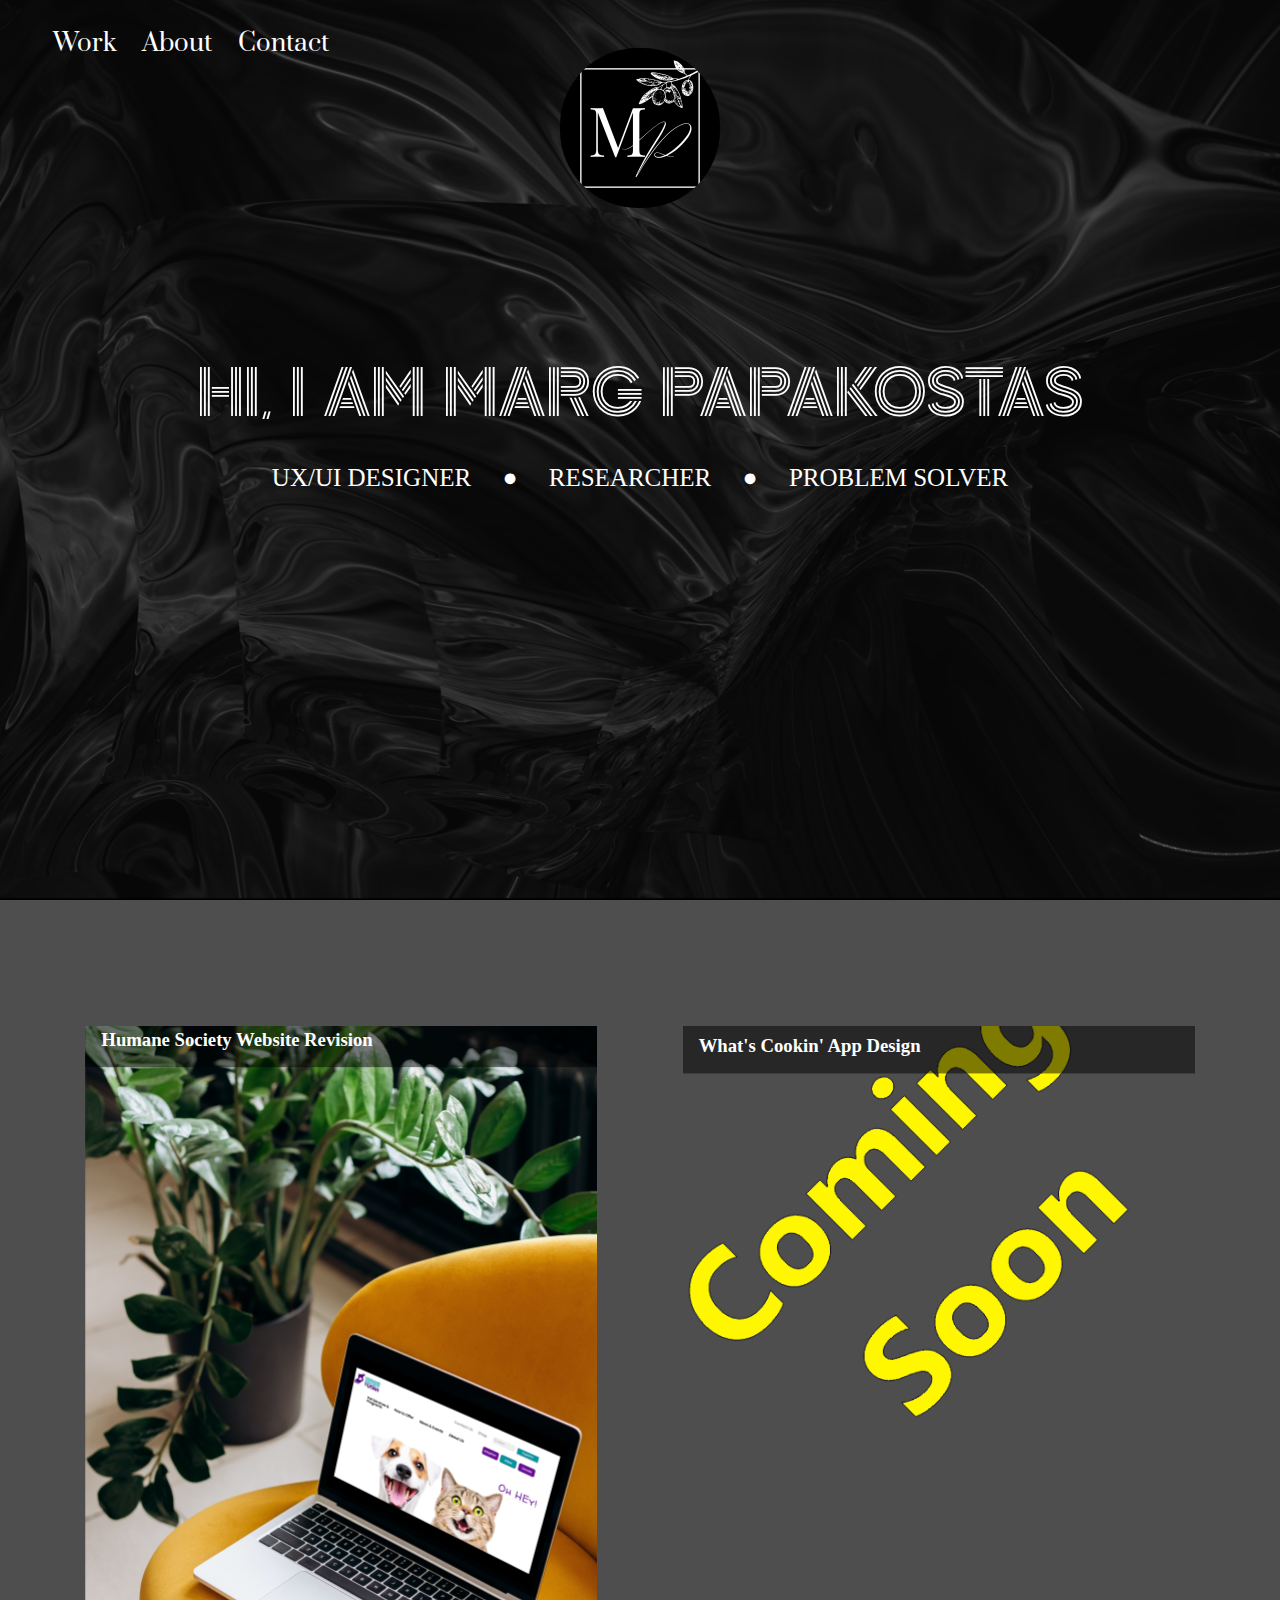
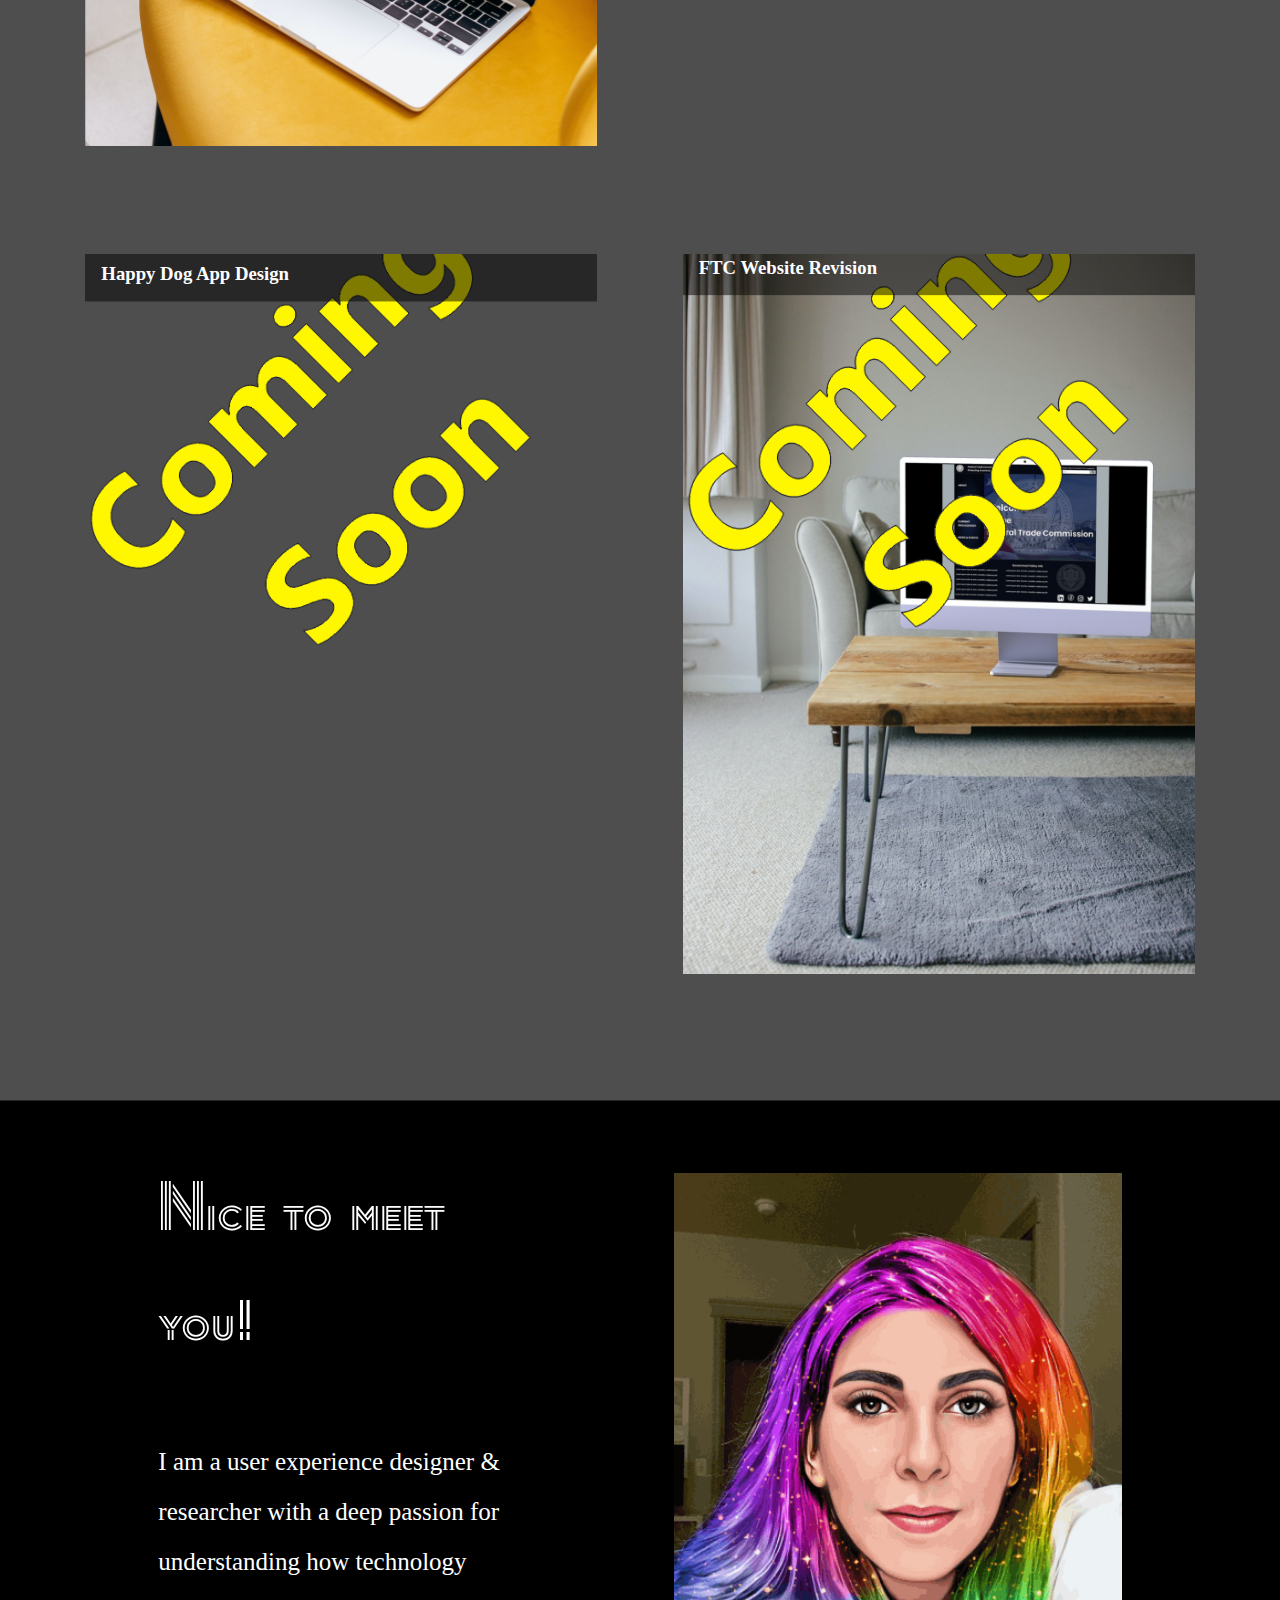
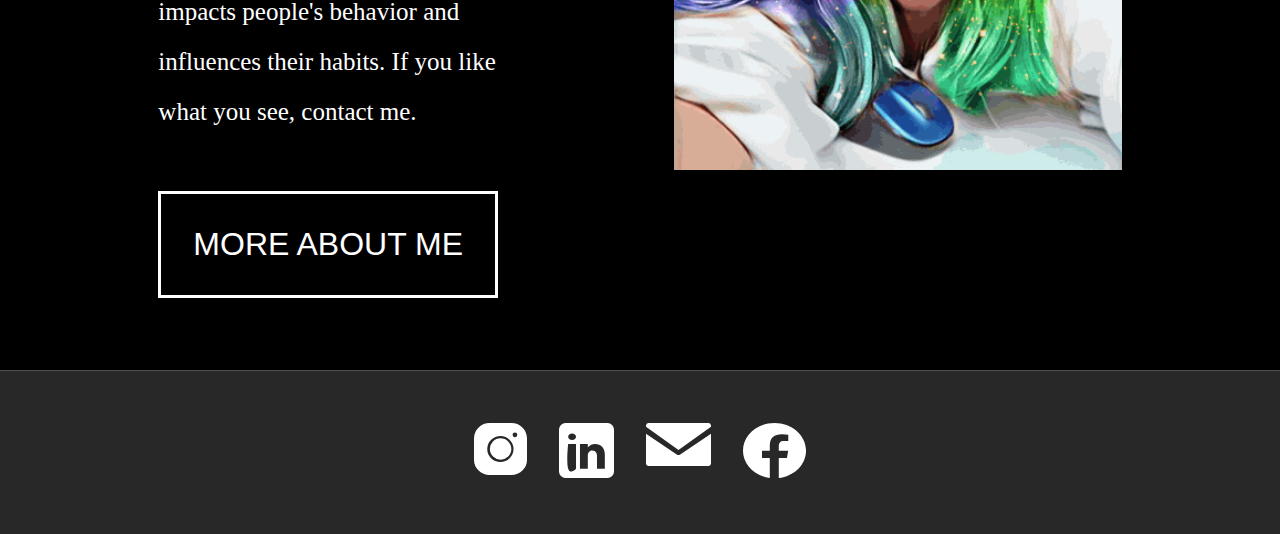
==== index.html @ 13ab72ab "trying to fix mobile" ====
<!DOCTYPE html>
<html>
<head>
<meta http-equiv="Content-Type" content="text/html; charset=utf-8" /> 
<title>Portfolio | Marg Papakosta</title> 
<link href="StylesMain.css" rel="stylesheet" media="screen and (min-width: 700px)" type="text/css" /> 

<link rel="preconnect" href="https://fonts.googleapis.com">
<link rel="preconnect" href="https://fonts.gstatic.com" crossorigin>
<link href="https://fonts.googleapis.com/css2?family=Playfair+Display&family=Prata&family=Suranna&family=Zen+Tokyo+Zoo&display=swap" rel="stylesheet">
<link rel="icon" type="image/png" href="images/favicon.svg" />
<meta name="description" content="" /> 
<meta name="keywords" content=""> 
<meta name="author" content="Sean Patterson | Marg Papakosta" />
</head>

<body>
<div class="home-hero">
	<div class="nav">
		<ul>
			<li><a href="">Work</a></li>
			<li><a href="about.html">About</a></li>
			<!--<li><a href="">Art</a></li>-->
			<li><a href="contact.html">Contact</a></li>
		</ul>
	</div><!-- closes nav -->
	<div class="home-hero-text">
		<img src="images/MyLogo.svg" alt="Marg Logo" id="MyLogo" style="height: 10em; width: 10em;" />
		<p>HI, I AM MARG PAPAKOSTAS</p>
		<div class="home-hero-list">
			<span>UX/UI DESIGNER</span>
			<span>&#9679</span>
			<span>RESEARCHER</span>
			<span>&#9679</span>
			<span>PROBLEM SOLVER</span>
		</div> <!-- closes home-hero-list -->
	</div> <!-- closes home-hero-text -->
</div> <!-- closes home-hero -->

<div class="section-2">
	
	<div class="work-card" id="HSU">
		<div class="work-card-content-top">
			<h4>UX/UI Design Project</h4>
			<p>Re-designing the HSU website.</p>
			<h3>Humane Society Website Revision</h3>
		</div>
	</div>
	<div class="work-card" id="WhatsCookinApp">
		<div class="work-card-content-top">
			<h4>UX/UI Design Project</h4>
			<p>Designing an app that helps low income families to eat healthier at a lower cost.</p>
			<h3>What's Cookin' App Design</h3>
		</div>
				<div class="coming-soon"><img src="images/ComingSoon.png" /></div>
	</div>
	<div class="work-card" id="HappyDogApp">
		<div class="work-card-content-top">
			<h4>UX/UI Design Project</h4>
			<p>Designing an app that helps pet owners take better care of their pets with training, socialization, and motivation.</p>
			<h3>Happy Dog App Design</h3>
		</div>
		<div class="coming-soon"><img src="images/ComingSoon.png" /></div>
	</div>
	<div class="work-card" id="FTCSmart">
		<div class="work-card-content-top">
			<h4>UX/UI Design Project</h4>
			<p>Re-designing a government website.</p>
			<h3>FTC Website Revision</h3>
		</div>
		<div class="coming-soon"><img src="images/ComingSoon.png" /></div>
	</div>
</div> <!-- closes section-2 -->

<div class="home-about-me">
	<div class="home-about-me-chunk1">
		<span>Nice to meet you<span style="font-size: 100px;">!</span></span>
		<p>I am a user experience designer & researcher with a deep passion for understanding how technology impacts people's behavior and influences their habits. If you like what you see, contact me.</p>
		<button onclick="moreAboutMeFunction()">MORE ABOUT ME</button>
	</div>
	<div class="home-about-me-chunk2">
	<img src="images/SparklyRainbow.svg" alt="Marg Papakosta Photo" />
	</div>
</div> <!-- closes home-about-me -->
<div id="footer">
</div><!-- closes footer -->
<script src="Scripts.js" type="text/javascript"></script>
<script src="CaseStudy.js" type="text/javascript"></script>
</body>
</html>
---- StylesMain.css ----
/* Variables */

:root {
	--backgroundColor: #000000; 	/*black*/
	--transparentBlack: 0,0,0,0.5;
	--fontWhite: white;
	--midGray: #4e4e4e;
	--darkGray: #282828;
	--burntOrange: #C85E38;
}
/* FONTS */





@font-face {
	font-family: Prata;
	src: url(fonts/Prata/Prata-Regular.ttf);
}
@font-face {
	font-family: 'Playfair Display', serif;
}
@font-face {
	font-family: 'Suranna', serif;
}
@font-face {
	font-family: 'Zen Tokyo Zoo', cursive;
}

body {
	background-color: var(--backgroundColor);
	overflow-x: hidden;
}

*{
	padding: 0;
	margin: 0;
	box-sizing: border-box;
}

/* NAVIGATION */

.nav {
	position: absolute;
	top: 3vh;
	left: 3vh;
	font-family: Prata;
	font-size: 1.5em;
	color: var(--fontWhite);
	width: 50vw;
}

.nav ul {
	list-style-type: none; 
	display: flex;
	flex-direction: row;
	justify-content: flex-start;
	
}

.nav li {
	margin-left: 2vw;
	transform: scale(1);
	transition: .25s ease;
}

.nav li:hover {
	transform: scale(1.2);

}

.nav a,
.nav a:visited,
.nav a:hover {
	text-decoration: none;
	color: var(--fontWhite);
}




/* HOMEPAGE */ 

.home-hero {
	background-image: url("images/HomeHero.svg");
	background-position: center; 
	background-repeat: no-repeat; 
	background-size: cover; 
	width: 100vw;
	height: 100vh;
	color: var(--fontWhite);
	text-align: center;
}

.home-hero-text {
	display: flex;
	flex-direction: column;
	justify-content: space-between;
	padding: 3em;
	height: 60vh;	
}

.home-hero-text img {
	margin-right: auto;
	margin-left: auto;
	margin-bottom: 15vh;
	cursor: pointer;
}

.home-hero-text p {
	font-size: 60px;
	margin-bottom: 2vh;
	font-family: 'Zen Tokyo Zoo', cursive;
}

.home-hero-list {
	font-size: 25px;
}

.home-hero-list span {
	margin: .5em;
}



/*  SECTION 2  */

.section-2 {
	background-color: var(--midGray);
	padding: 8vh 2vw;
	height: auto;
	width: 100vw;
	display: flex;
	flex-wrap: wrap;
	justify-content: space-evenly;

}

.work-card {
	height: 80vh;
	width: 40vw;
	margin: 6vh 2vw;
	overflow: hidden;
}

.work-card-content-top {
	color: var(--fontWhite);
	background-color: rgba(var(--transparentBlack));
	font-family: segoe ui, sans serif;
	padding: 1em;
	width: 40vw;
	transform: translateY(-65%);
	transition: transform 500ms ease-in-out;
}

.work-card-content-top h3 {
	margin-top: 1em;
}

.work-card-content-top h4 {
	margin-bottom: .5em;
}

.work-card:hover .work-card-content-top {
	transform: translateY(0);

}

.work-card-content-bottom {
	color: var(--fontWhite);
	background-color: rgba(var(--transparentBlack));
	font-family: segoe ui, sans serif;
	padding: 1em;
}

.work-card-content-bottom h3 {
	margin-bottom: 1em;
}


#WhatsCookinApp {
	background-image: url("images/WhatsCookinApp.svg");
	background-size: cover;
	background-repeat: no-repeat;
	width: 40vw;
	cursor: ;
}

#HSU {
	background-image: url("images/PetsOnLaptop.png");
	background-size: cover;
	background-repeat: no-repeat;
	width: 40vw;
	cursor: pointer;
}

#HappyDogApp {
	background-image: url("images/HappyDogApp.svg");
	background-size: cover;
	background-repeat: no-repeat;
	width: 40vw;
	cursor: ;
}

#FTCSmart {
	background-image: url("images/FTCSmart.svg");
	background-size: cover;
	background-repeat: no-repeat;
	width: 40vw;
	cursor: ;
}

.coming-soon img {
	width: 35vw;
	margin-top: -20vh;
}



/*  HOME ABOUT ME  */

.home-about-me {
	width: 100vw;
	display: flex;
	flex-direction: row;
	justify-content: space-evenly;
	padding: 8vh 3vh;
	border-top: 1px solid var(--darkGray);
}

.home-about-me-chunk1 {
	width: 30vw;
	color: var(--fontWhite);
}

.home-about-me-chunk1 span {
	font-family: Zen Tokyo Zoo;
	font-size: 60px;
}

.home-about-me-chunk1 p {
	font-size: 25px;
	font-family: segoe ui, sans serif;
	line-height: 2;
	margin: 8vh 0 6vh 0;
}

.home-about-me-chunk1 button {
	background-color: var(--backgroundColor);
	border: 3px solid var(--fontWhite);
	color: var(--fontWhite);
	padding: 1em;
	font-size: 2em;
	cursor: pointer;
}

.home-about-me-chunk1 button:hover {
	background-color: var(--fontWhite);
	border: 3px solid var(--backgroundColor);
	color: var(--backgroundColor);
	padding: 1em;
	font-size: 2em;
	cursor: pointer;
}

.home-about-me-chunk2 img {
	width: 35vw;
}




/*  PAGE-FOOTER  */

.page-footer {
	width: 100vw;
	display: flex;
	justify-content: center;
	padding: 4vh;
	background-color: var(--darkGray);
	border-top: 1px solid var(--midGray);
}

.page-footer span {
	padding: 1em;
}

.page-footer img {
	transform: scale(1);
	transition: .25s ease; 
}

.page-footer span:hover img {
	transform: scale(1.2);
}






/*  ABOUT */

.about-hero {
	background-image: url("images/AboutHero.svg");
	background-position: center; 
	background-repeat: no-repeat; 
	background-size: cover; 
	width: 100vw;
	height: 100vh;
	color: var(--fontWhite);
	text-align: center;
	border-bottom: 1px solid white;
}

#about-hero-marg-cartoon {
	float: left;
	height: 40vh;
	border-bottom: 1px solid white;
}


.about-hero-text {
	display: flex;
	flex-direction: column;
	justify-content: space-between;
	padding: 3em;
	height: 60vh;	
}

.about-hero-text img {
	margin-right: auto;
	margin-left: auto;
	margin-bottom: 15vh;
	cursor: pointer;
}

.about-hero-text p {
	font-size: 100px;
	margin: 14vh 0 2vh 0;
	font-family: 'Zen Tokyo Zoo', cursive;
}

.about-welcome {
	display: flex;
	flex-direction: column;
	justify-content: space-evenly;
	align-items: center;
	gap: 10vh;
	width: 50vw;
	color: var(--fontWhite);
	margin: 10vh auto;
	
}

.about-welcome-h1 {
	font-family: 'Zen Tokyo Zoo', cursive;
	font-size: 60px;
	
}

.about-welcome p {
	font-size: 25px;
	font-family: segoe ui, sans serif;
	text-align: center;
}

.about-welcome img {
	width: 25vw;
}

.about-welcome-view-resume button {
	font-family: segoe ui, sans serif;
	cursor: pointer;
	background-color: var(--backgroundColor);
	border: 3px solid var(--fontWhite);
	color: var(--fontWhite);
	padding: 1rem 2rem;
	font-size: 3em;
	cursor: pointer;
}

.about-welcome-view-resume button:hover {
	font-family: segoe ui, sans serif;
	cursor: pointer;
	background-color: var(--fontWhite);
	border: 3px solid var(--fontWhite);
	color: var(--backgroundColor);
	padding: 1rem 2rem;
	font-size: 3rem;
	cursor: pointer;
}

.about-me-about-me {
	width: 100vw;
	padding: 10rem;
	margin: 10vh 0;
	display: flex;
	align-items: flex-start;
	justify-content: space-evenly;
	gap: 5vh;
	color: var(--fontWhite);
}

.about-me-about-me-s1 {
	font-family: 'Zen Tokyo Zoo', cursive;
	font-size: 60px;
}

.about-me-about-me-s2 p {
	width: 50vw;
	font-size: 20px;
	font-family: segoe ui, sans serif;
	margin-bottom: 2vh;
}

.about-me-about-me-s2-quote {
	width: 30vw;
	padding: 0 5vw ;
	font-size: 20px;
	font-family: segoe ui, sans serif;
	font-style: italic;

}





/* CONTACT */


.contact-hero {
	width: 100vw;
	height: 100vh;
	color: var(--fontWhite);
	text-align: center;
	margin-bottom: 20vh;
}

.contact-hero-text {
	display: flex;
	flex-direction: column;
	justify-content: space-between;
	padding: 3em;
	height: 60vh;	
	margin-bottom: 20vh;
}

.contact-hero-text img {
	margin-right: auto;
	margin-left: auto;
	margin-bottom: 15vh;
	cursor: pointer;
}

.contact-hero-list-s1 p {
	font-size: 60px;
	font-family: 'Zen Tokyo Zoo', cursive;
	margin-bottom: 10vh;
}


.contact-hero-list {
	font-size: 25px;
	margin-top: 10vh;
	font-family: segoe ui, sans serif; 
	display: flex;
	flex-direction: row;
	max-width: 1000px;
	margin-right: auto;
	margin-left: auto;
	gap: 10vw;
}

.contact-hero-list-s1 {
	width: 45vw;
}

.contact-hero-list-s2 {
	width: 45vw;
}

#contact-email a {
	cursor: pointer;
	text-decoration: none;
	font-size: 25px;
	color: var(--fontWhite);

}

#contact-hero-marg-cartoon {
	float: left;
	height: 60vh;
	transform: rotate();
	border-radius: 25px;
	border: 2px solid white;
	margin-top: -20vh;
}


/*  END PC STYLESHEET  */




/*  START MOBILE STYLESHEET  */


@media only screen and (max-width: 700px) {
	body {
	background-color: var(--backgroundColor);
	overflow-x: hidden;
}

*{
	padding: 0;
	margin: 0;
	box-sizing: border-box;
}


/* NAVIGATION */

.nav {
	position: absolute;
	top: 3vh;
	left: ;
	font-family: ;
	font-size: 1.5em;
	color: var(--fontWhite);
	width: 100vw;
}

.nav ul {
	list-style-type: none; 
	display: flex;
	flex-direction: row;
	justify-content: space-evenly;
	
}

.nav li {

}

.nav li:hover {
	transform: scale(1.05);
	transition: .25s ease-in-out;
}

.nav a,
.nav a:visited,
.nav a:hover {
	text-decoration: none;
	color: var(--fontWhite);
}




/* HOMEPAGE */ 

.home-hero {
	background-image: url("images/HomeHero.svg");
	background-position: center; 
	background-repeat: repeat; 
	background-size: cover; 
	width: ;
	height: 60rem;
	color: var(--fontWhite);
	text-align: center;
}

.home-hero-text {
	display: flex;
	flex-direction: column;
	justify-content: space-between;
	padding: 10em 3em 3em 3em;
	height: 60vh;
}

.home-hero-text img {
	margin-right: auto;
	margin-left: auto;
	margin-bottom: 15vh;
}

.home-hero-text p {
	font-size: 40px;
	margin-bottom: 8vh;
	font-family: 'Zen Tokyo Zoo', cursive;
}

.home-hero-list {
	font-size: 20px;
	display: flex;
	flex-direction: column;
	
}

.home-hero-list span {
	margin: .5em;
}



/*  SECTION 2  */

.section-2 {
	background-color: var(--midGray);
	padding: 8vh 2vw;
	height: auto;
	width: 100vw;
	display: flex;
	flex-direction: column;
	flex-wrap: wrap;
	justify-content: space-evenly;

}

.work-card {
	height: 40rem;
	width: 90vw;
	margin: 6vh 2vw;
	overflow: hidden;
}

.work-card-content-top {
	color: var(--fontWhite);
	background-color: rgba(var(--transparentBlack));
	font-family: segoe ui, sans serif;
	padding: 1em;
	width: 90vw;
}

.work-card-content-top h3 {
	margin-top: 1em;
}

.work-card-content-bottom {
	color: var(--fontWhite);
	background-color: rgba(var(--transparentBlack));
	font-family: segoe ui, sans serif;
	padding: 1em;
}

.work-card-content-bottom h3 {
	margin-bottom: 1em;
}


#WhatsCookinApp {
	background-image: url("images/WhatsCookinApp.svg");
	background-size: cover;
	background-repeat: no-repeat;
	width: 90vw;
	cursor: pointer;
}

#HSU {
	background-image: url("images/PetsOnLaptop.png");
	background-size: cover;
	background-repeat: no-repeat;
	width: 90vw;
	cursor: pointer;
}

#HappyDogApp {
	background-image: url("images/HappyDogApp.svg");
	background-size: cover;
	background-repeat: no-repeat;
	width: 90vw;
	cursor: pointer;
}

#FTCSmart {
	background-image: url("images/FTCSmart.svg");
	background-size: cover;
	background-repeat: no-repeat;
	width: 90vw;
	cursor: pointer;
}

.coming-soon img {
	width: 80vw;
}





/*  HOME ABOUT ME  */

.home-about-me {
	width: 100vw;
	display: flex;
	flex-direction: column;
	justify-content: space-evenly;
	padding: 8vh 3vh;
	border-top: 1px solid var(--darkGray);
}

.home-about-me-chunk1 {
	width: 80vw;
	padding: 10vw;
	color: var(--fontWhite);
	display: flex;
	flex-direction: column;
	align-items: center;
}

.home-about-me-chunk1 span {
	font-size: 60px;
	margin-bottom: 8vh;
	font-family: Zen Tokyo Zoo;
}

.home-about-me-chunk1 p {
	font-size: 20px;
	font-family: segoe ui, sans serif;
	line-height: 2;
	margin-bottom: 6vh;
}

.home-about-me-chunk1 button {
	background-color: var(--backgroundColor);
	border: 3px solid var(--fontWhite);
	color: var(--fontWhite);
	padding: 1em;
	font-size: 1.5em;
	cursor: pointer;
}

.home-about-me-chunk2 {
	text-align: center;
}
.home-about-me-chunk2 img {
	width: 80vw;
}




/*  PAGE-FOOTER  */

.page-footer {
	width: 100vw;
	display: flex;
	justify-content: center;
	padding: 4vh;
	background-color: var(--darkGray);
	border-top: 1px solid var(--midGray);
}

.page-footer span {
	padding: 1em;
}






/*  ABOUT */

.about-hero {
	background-image: url("images/AboutHero.svg");
	background-position: center; 
	background-repeat: no-repeat; 
	background-size: cover; 
	width: 100vw;
	height: 100vh;
	color: var(--fontWhite);
	text-align: center;
	border-bottom: 1px solid white;
}

#about-hero-marg-cartoon {
	float: left;
	height: 40vh;
	border-bottom: 1px solid white;

}


.about-hero-text {
	display: flex;
	flex-direction: column;
	justify-content: space-between;
	padding: 3em;
	height: 60vh;	
}

.about-hero-text img {
	margin-right: auto;
	margin-left: auto;
	margin-bottom: 5vh;
	margin-top: 10vh;
	cursor: pointer;
}

.about-hero-text p {
	font-size: 80px;
	margin: 10vh 0 2vh 0;
	font-family: 'Zen Tokyo Zoo', cursive;
}

.about-welcome {
	display: flex;
	flex-direction: column;
	justify-content: space-evenly;
	align-items: center;
	gap: 10vh;
	width: 80vw;
	color: var(--fontWhite);
	margin: 10vh auto;
	
}

.about-welcome-h1 {
	font-family: 'Zen Tokyo Zoo', cursive;
	font-size: 60px;
	
}

.about-welcome p {
	font-size: 25px;
	font-family: segoe ui, sans serif;
	text-align: center;
}

.about-welcome img {
	width: 50vw;
}

.about-welcome-view-resume button {
	font-family: segoe ui, sans serif;
	cursor: pointer;
	background-color: var(--backgroundColor);
	border: 3px solid var(--fontWhite);
	color: var(--fontWhite);
	padding: 1rem 2rem;
	font-size: 3em;
	cursor: pointer;
}

.about-welcome-view-resume button:hover {
	font-family: segoe ui, sans serif;
	cursor: pointer;
	background-color: var(--fontWhite);
	border: 3px solid var(--fontWhite);
	color: var(--backgroundColor);
	padding: 1rem 2rem;
	font-size: 3rem;
	cursor: pointer;
}

.about-me-about-me {
	width: 100vw;
	padding: 0 10vw;
	margin: 20vh 0;
	display: flex;
	flex-direction: column;
	align-items: flex-start;
	justify-content: space-evenly;
	gap: 10vh;
	color: var(--fontWhite);
}

.about-me-about-me-s1 {
	font-family: 'Zen Tokyo Zoo', cursive;
	font-size: 60px;
	text-align: center;
	margin-left: 10vw;
}

.about-me-about-me-s2 p {
	width: 80vw;
	font-size: 20px;
	font-family: segoe ui, sans serif;
	margin-bottom: 2vh;
}

.about-me-about-me-s2-quote {
	width: 30vw;
	padding: 0 5vw ;
	font-size: 20px;
	font-family: segoe ui, sans serif;
	font-style: italic;

}



/* CONTACT */


.contact-hero {
	/*background-image: url("images/HomeHero.svg");
	background-position: center; 
	background-repeat: no-repeat; 
	background-size: cover; */
	width: 100vw;
	height: 100vh;
	color: var(--fontWhite);
	text-align: center;
}

.contact-hero-text {
	display: flex;
	flex-direction: column;
	justify-content: space-between;
	padding: 3em;
	height: 60vh;	
}

.contact-hero-text img {
	margin-right: auto;
	margin-left: auto;
	margin-bottom: 15vh;
	cursor: pointer;
}

.contact-hero-text p {
	font-size: 60px;
	margin-bottom: 2vh;
	font-family: 'Zen Tokyo Zoo', cursive;
}

.contact-hero-list {
	font-size: 25px;
	margin-top: 10vh;
	font-family: segoe ui, sans serif; 
	display: flex;
	flex-direction: column;
	gap: 5vh;
}

#contact-email a {
	cursor: pointer;
	text-decoration: none;
	font-size: 25px;
	color: var(--fontWhite);

}

.contact-hero-list span {
	margin: .5em;
}

#contact-hero-marg-cartoon {
	float: right;
	height: 30vh;
	display: none;
}

}
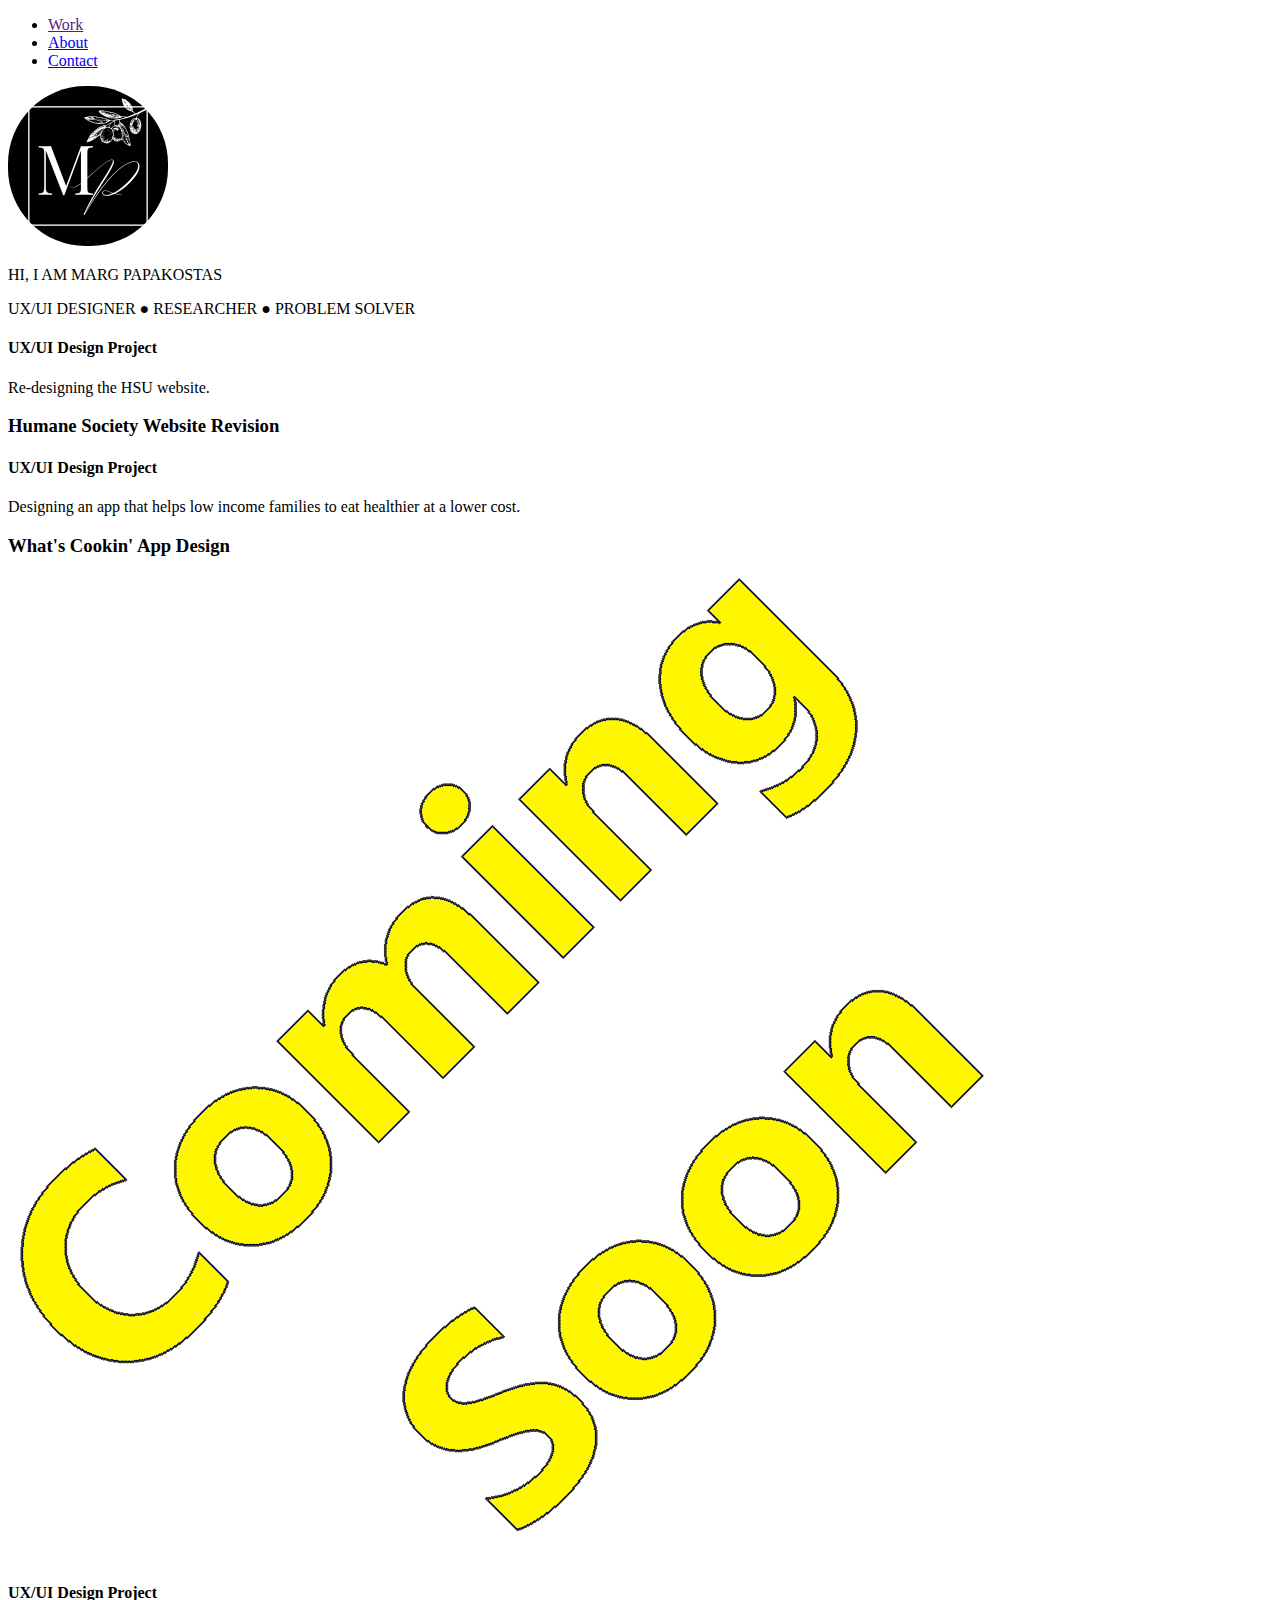
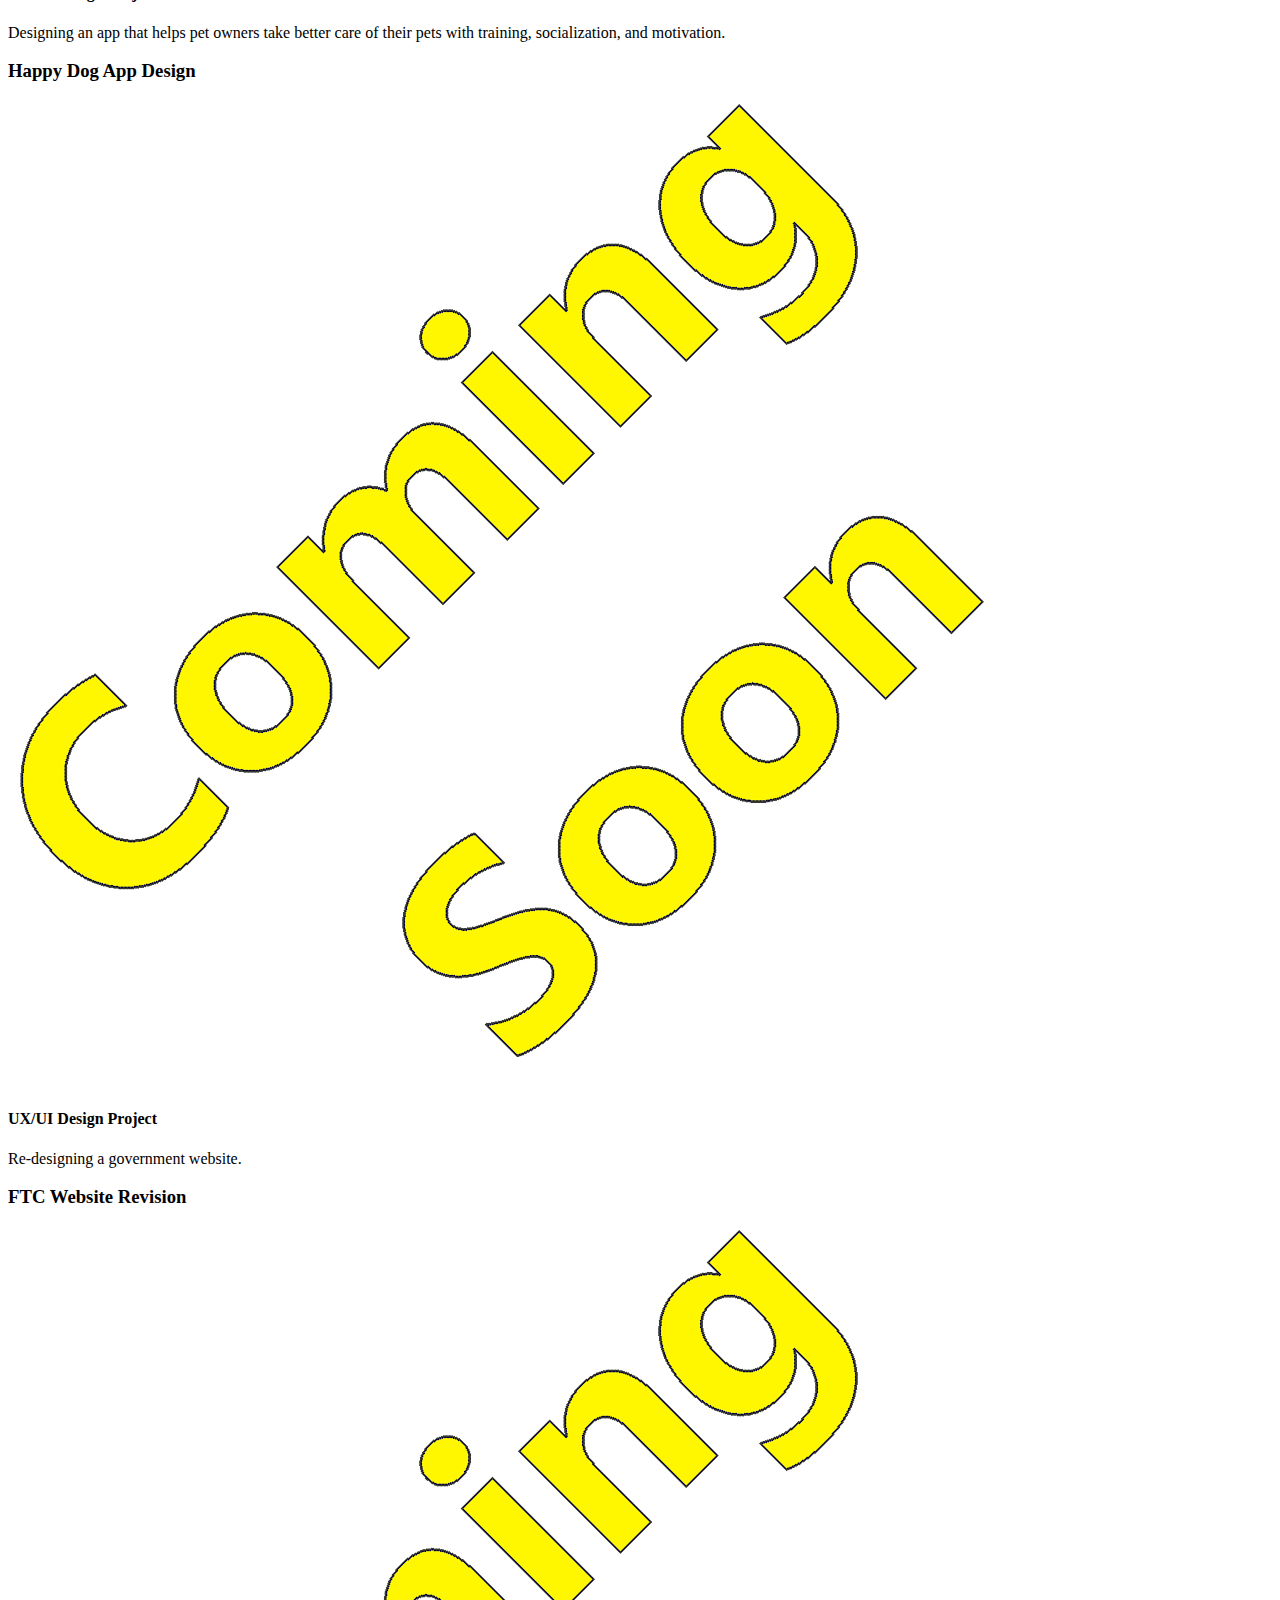
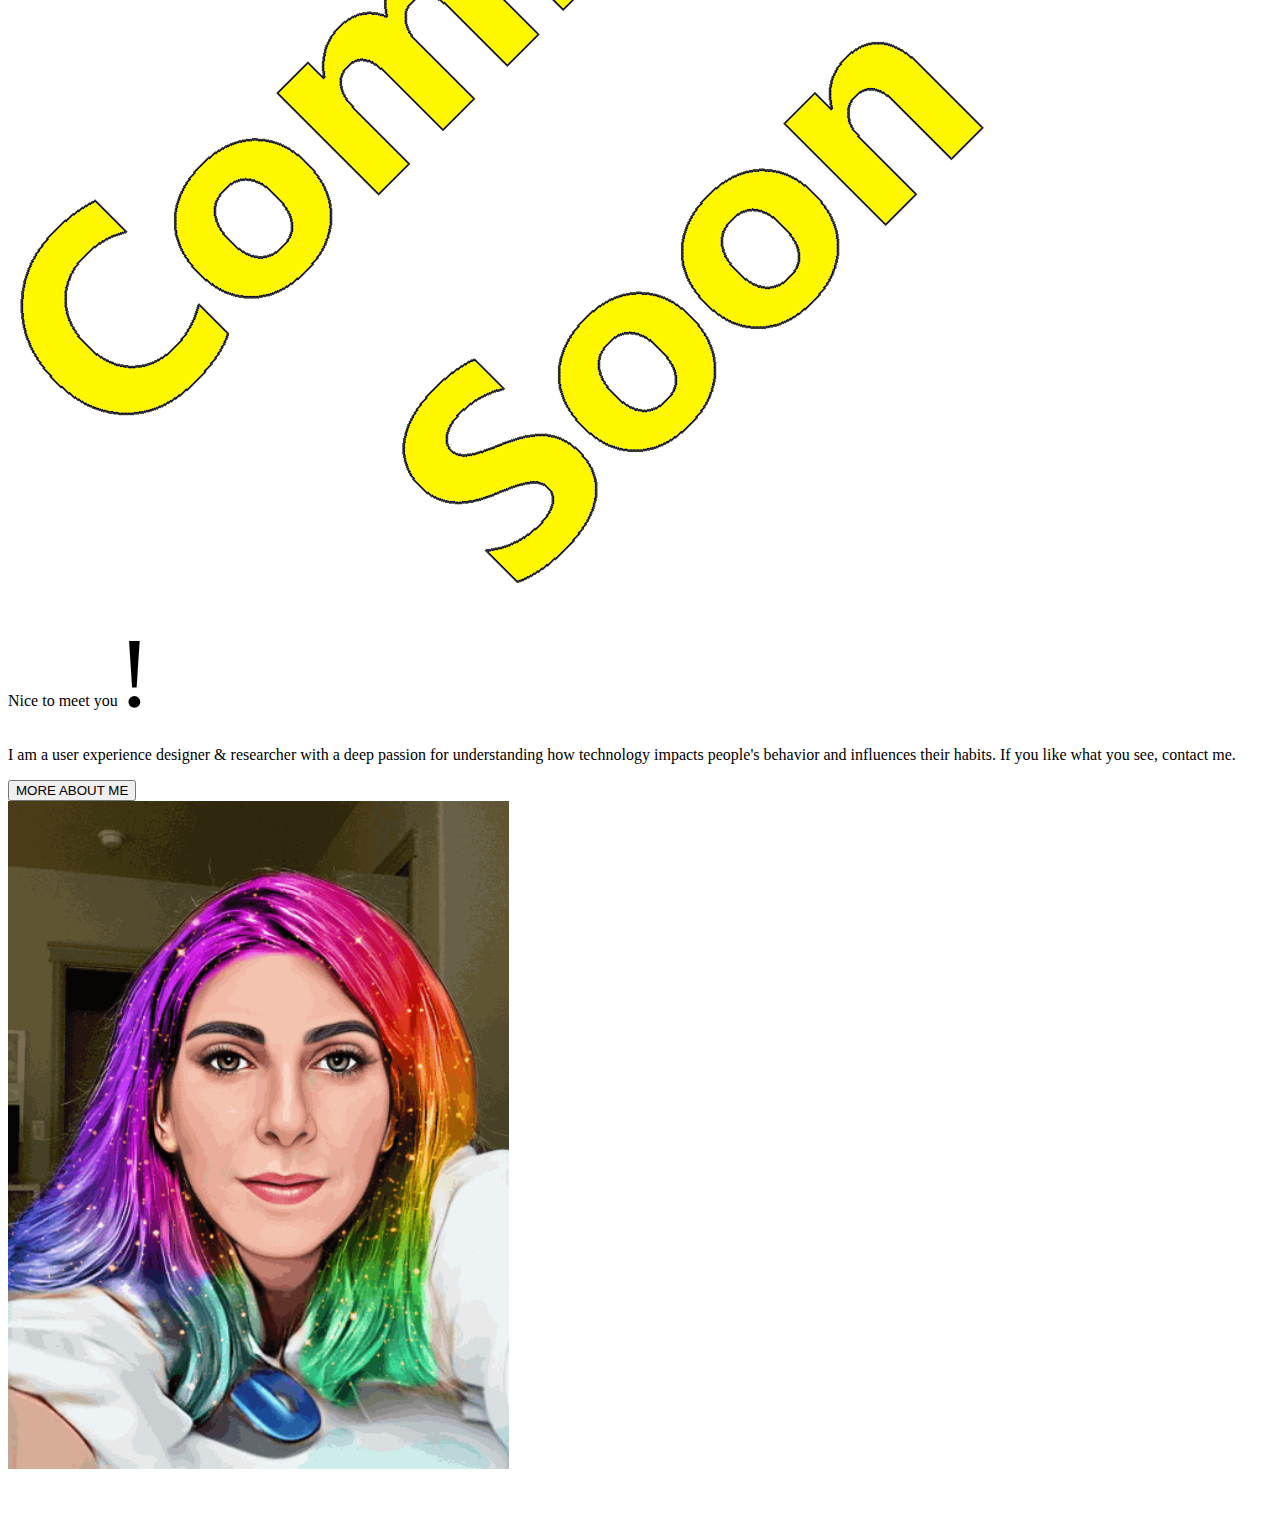
==== commit af2508df: "trying to fix mobile" ====
--- a/index.html
+++ b/index.html
@@ -3,7 +3,7 @@
 <head>
 <meta http-equiv="Content-Type" content="text/html; charset=utf-8" /> 
 <title>Portfolio | Marg Papakosta</title> 
-<link href="StylesMain.css" rel="stylesheet" media="screen and (min-width: 700px)" type="text/css" /> 
+<link href="StylesMain.css" rel="stylesheet" media="screen and (min-width: )" type="text/css" /> 
 
 <link rel="preconnect" href="https://fonts.googleapis.com">
 <link rel="preconnect" href="https://fonts.gstatic.com" crossorigin>
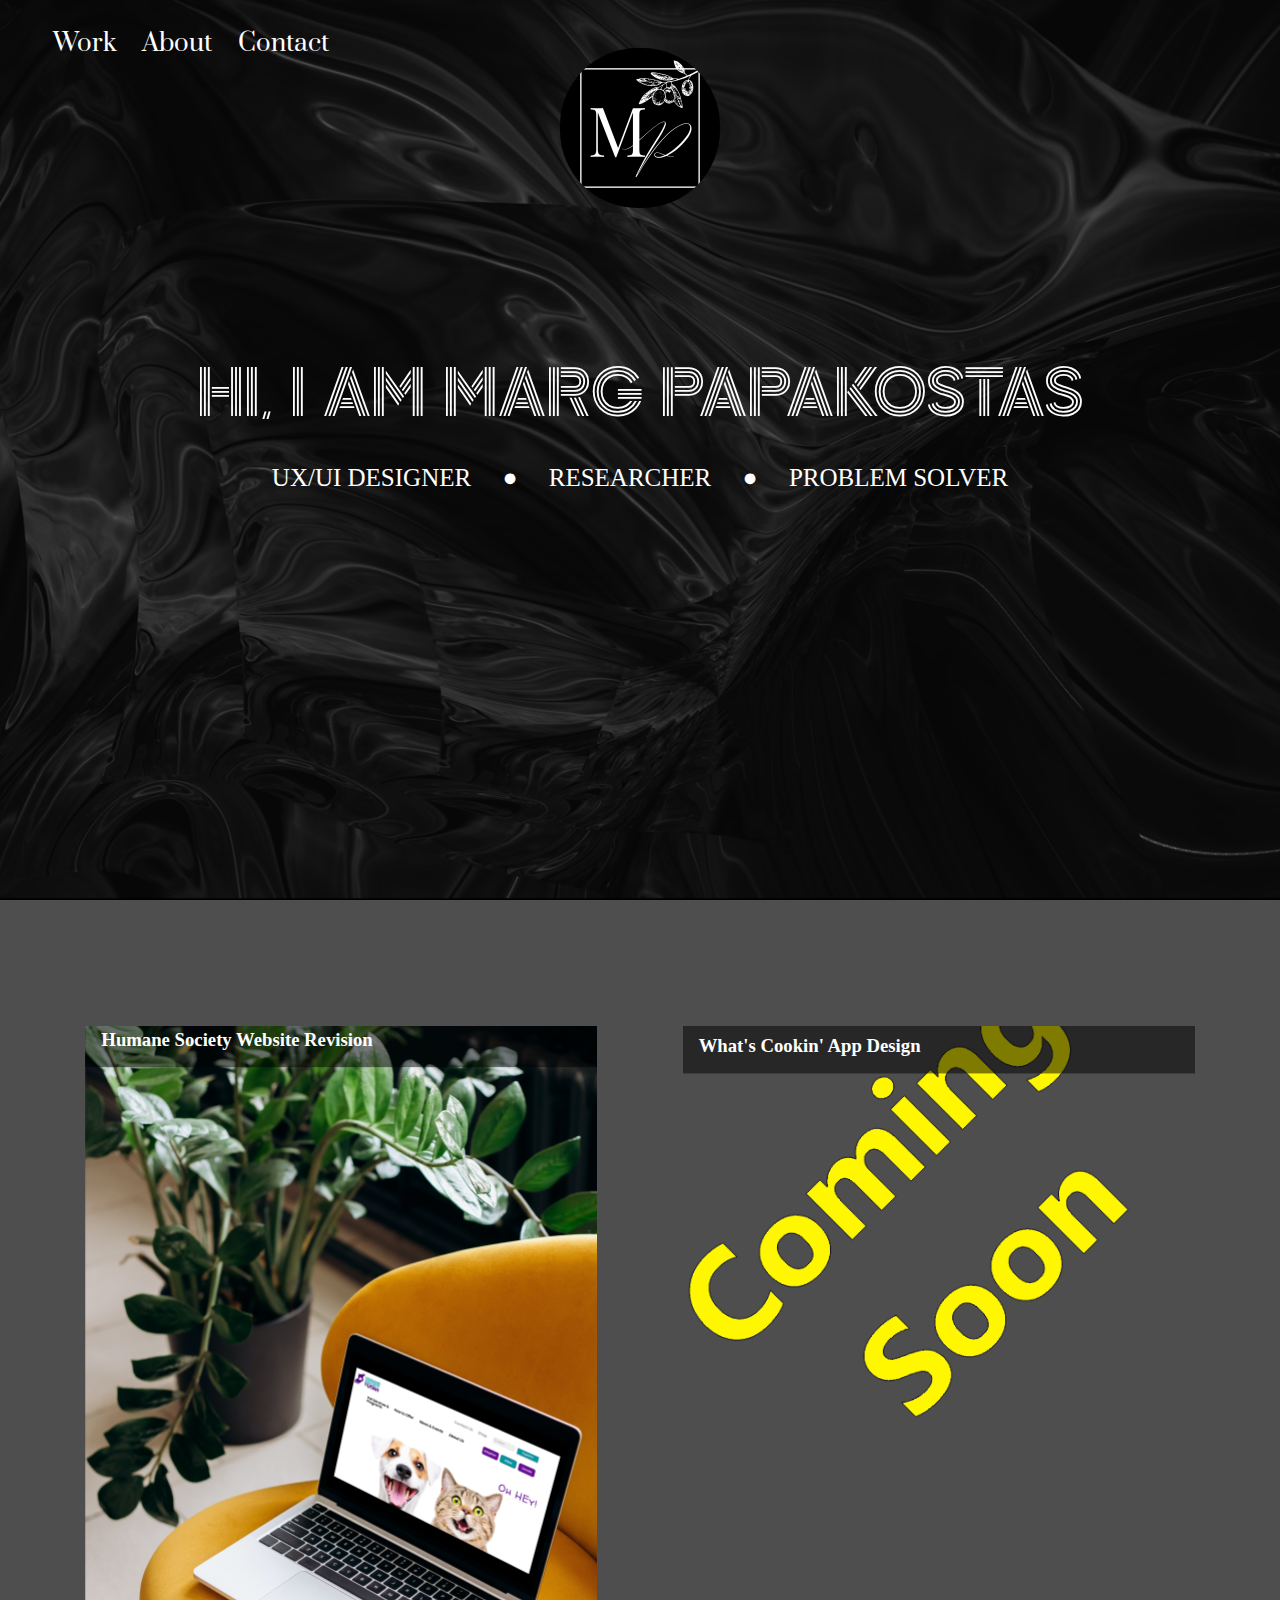
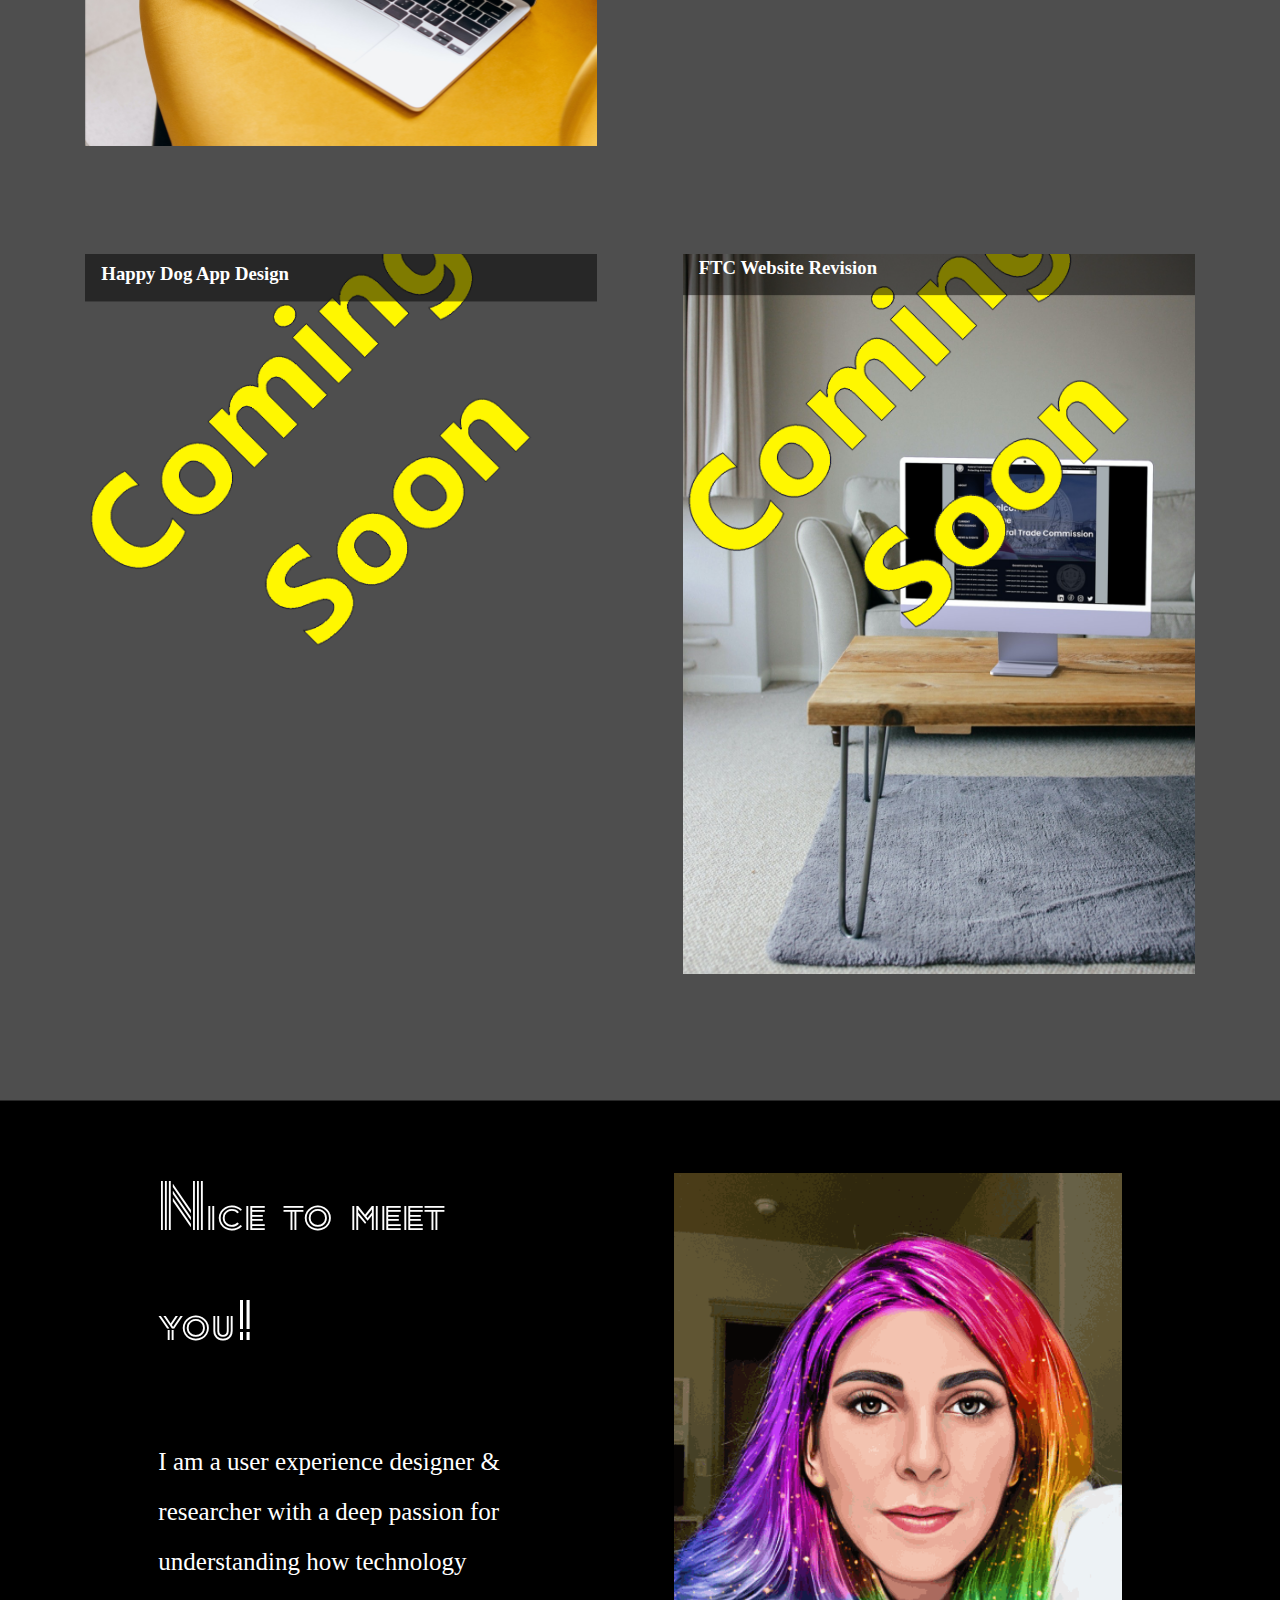
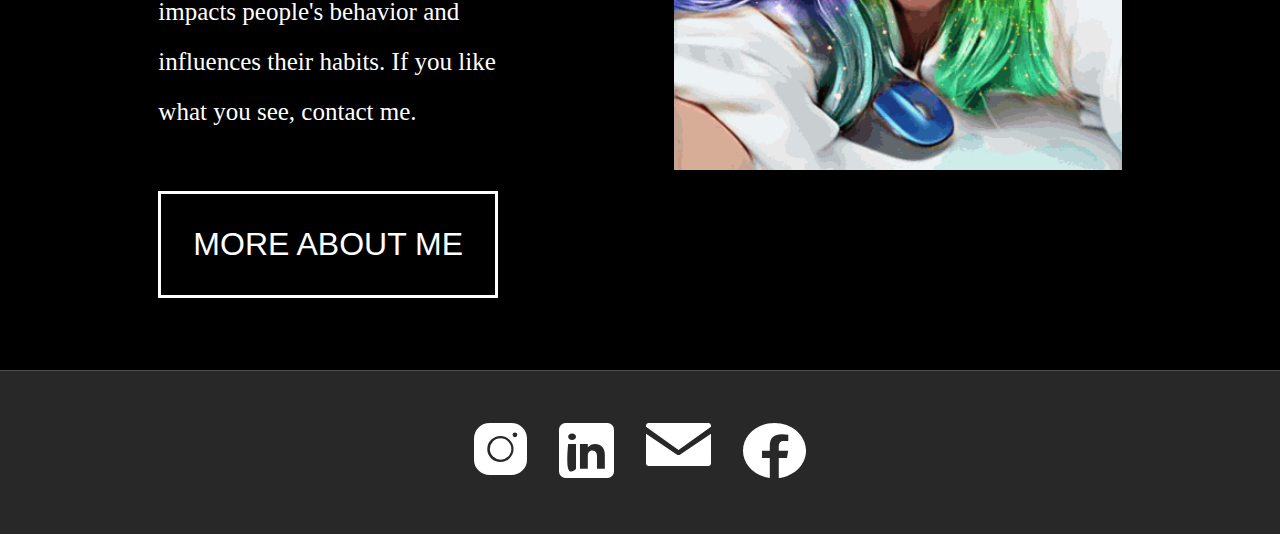
==== commit 84336e0e: "trying to fix mobile" ====
--- a/index.html
+++ b/index.html
@@ -3,7 +3,7 @@
 <head>
 <meta http-equiv="Content-Type" content="text/html; charset=utf-8" /> 
 <title>Portfolio | Marg Papakosta</title> 
-<link href="StylesMain.css" rel="stylesheet" media="screen and (min-width: )" type="text/css" /> 
+<link href="StylesMain.css" rel="stylesheet"  type="text/css" /> 
 
 <link rel="preconnect" href="https://fonts.googleapis.com">
 <link rel="preconnect" href="https://fonts.gstatic.com" crossorigin>
--- a/StylesMain.css
+++ b/StylesMain.css
@@ -508,7 +508,7 @@
 /*  START MOBILE STYLESHEET  */
 
 
-@media only screen and (max-width: 700px) {
+@media only screen and (max-width: 800px) {
 	body {
 	background-color: var(--backgroundColor);
 	overflow-x: hidden;
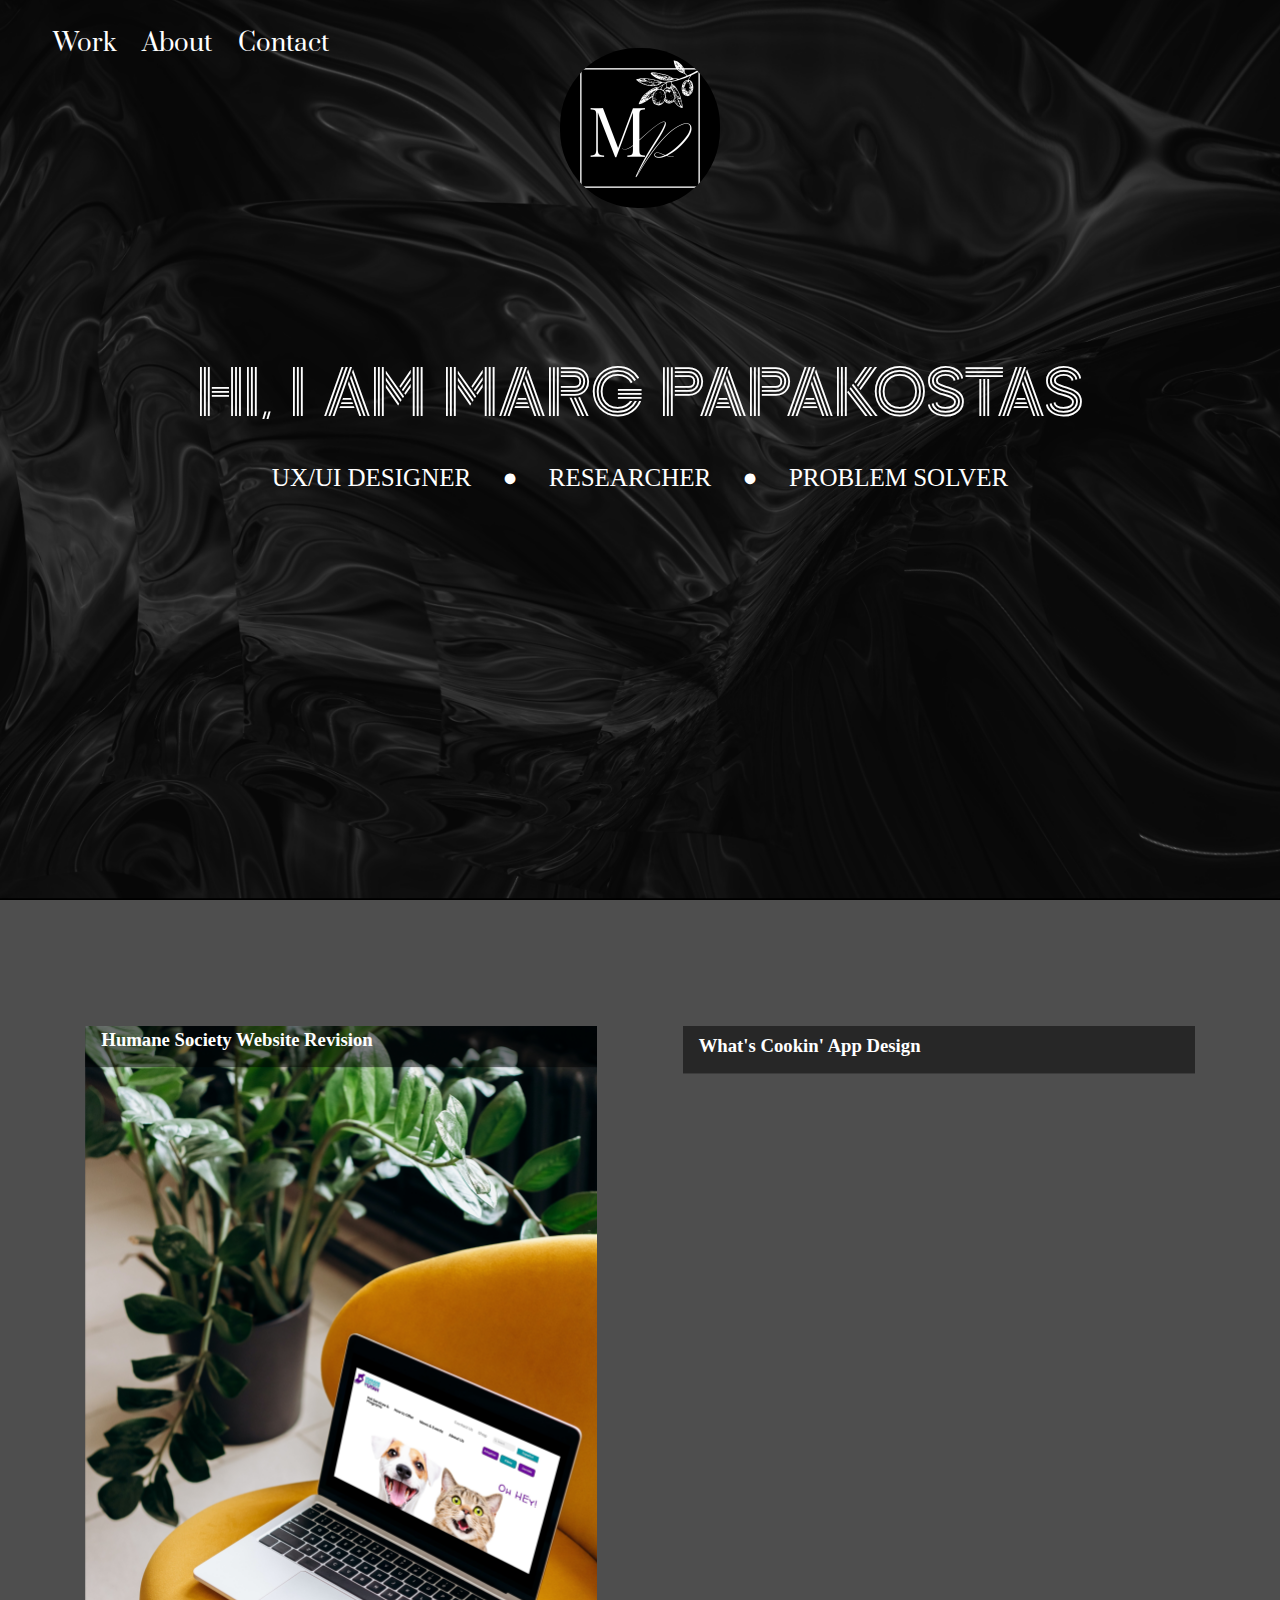
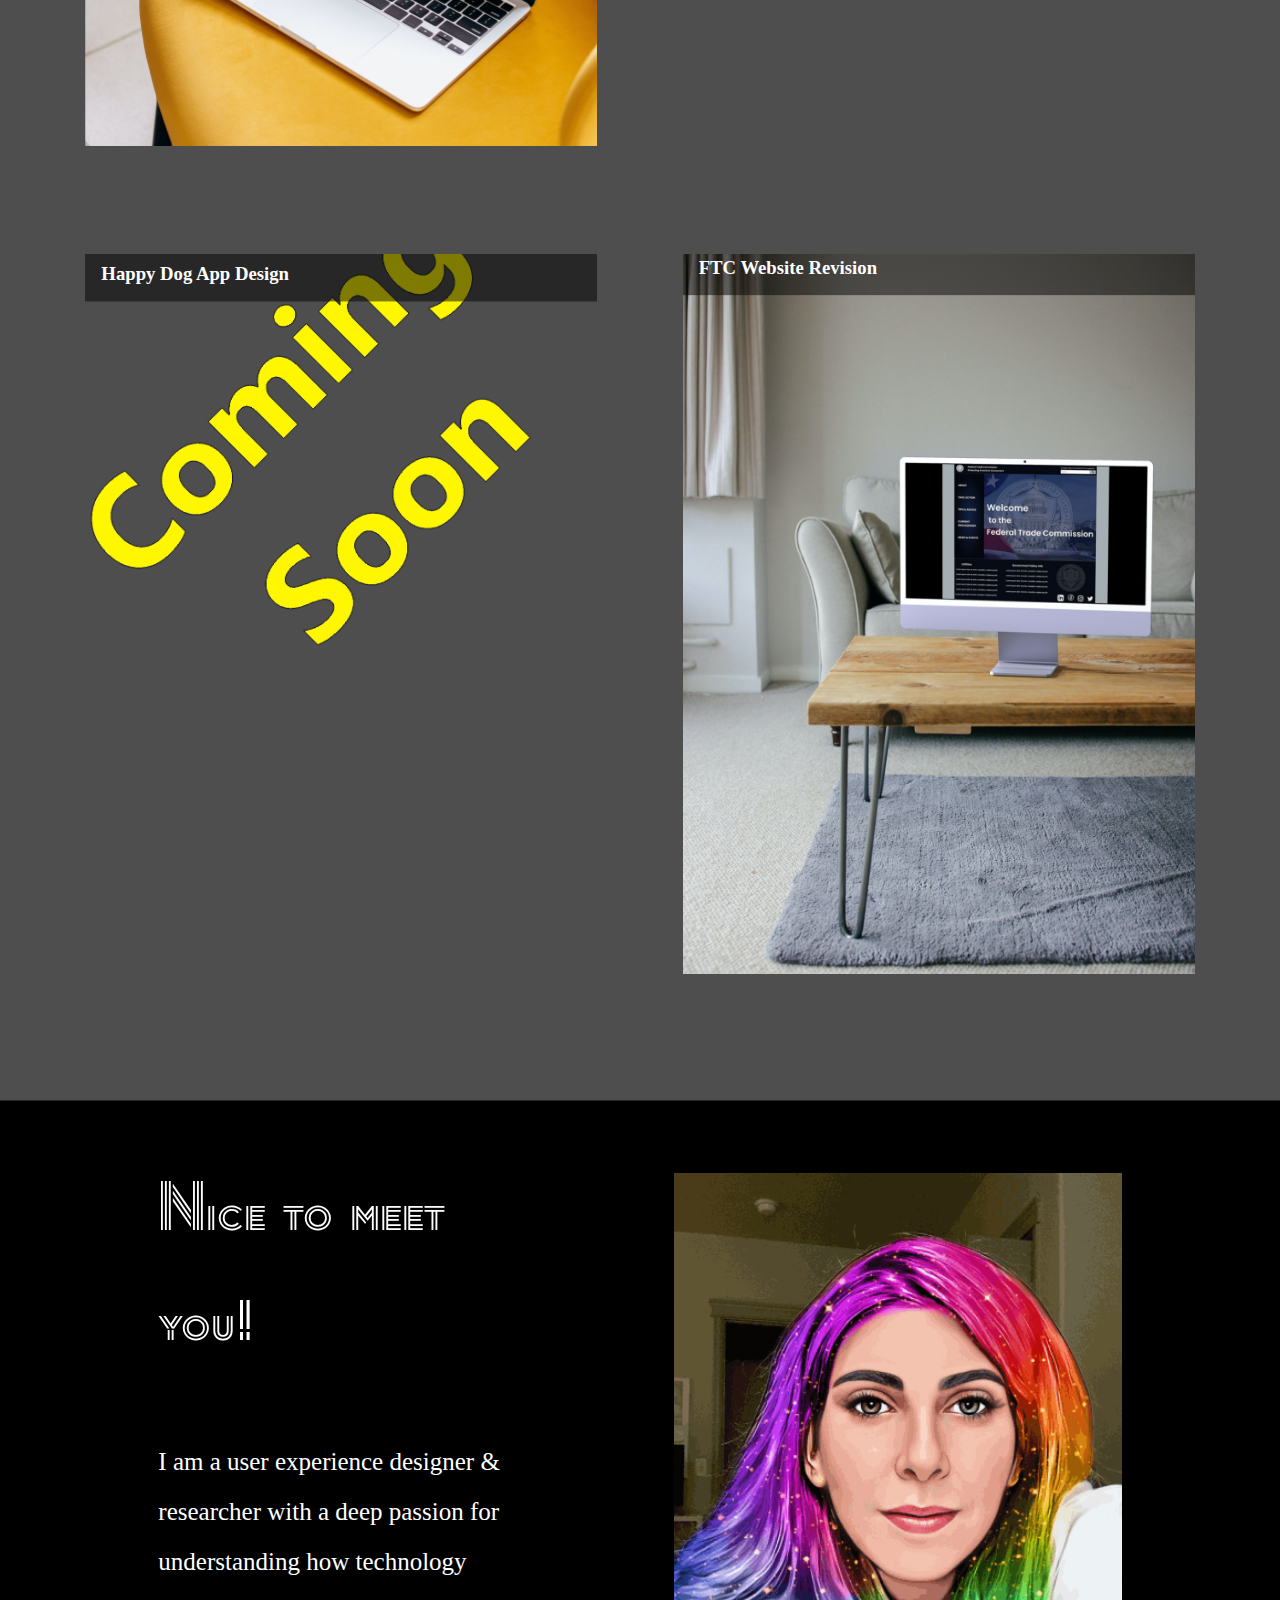
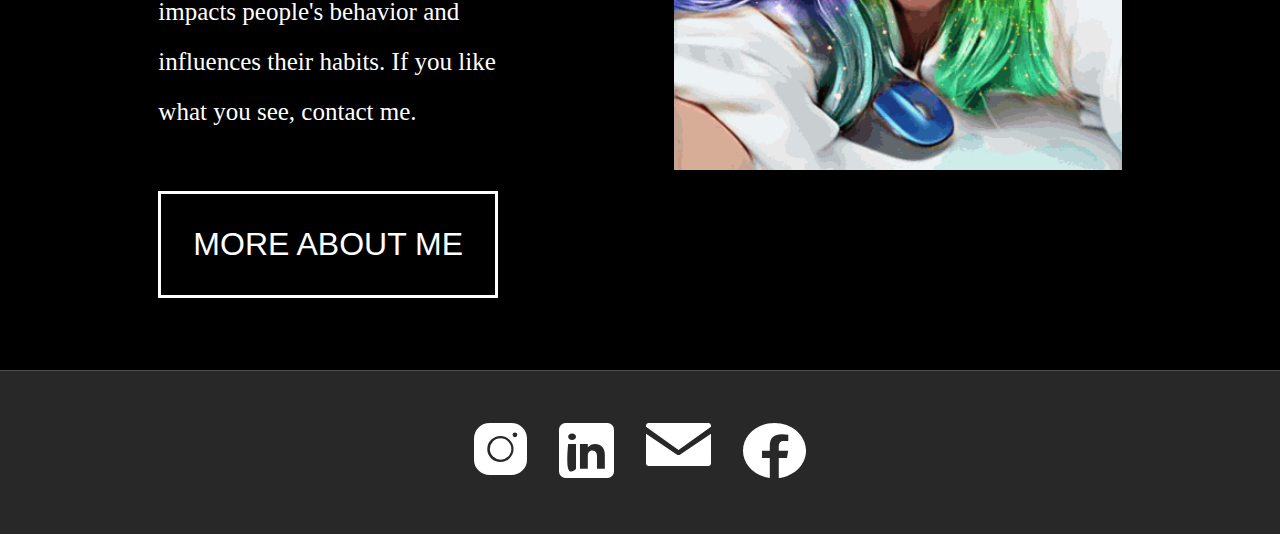
==== commit a8a3f465: "2 new case studies and other fixes" ====
--- a/index.html
+++ b/index.html
@@ -3,8 +3,8 @@
 <head>
 <meta http-equiv="Content-Type" content="text/html; charset=utf-8" /> 
 <title>Portfolio | Marg Papakosta</title> 
-<link href="StylesMain.css" rel="stylesheet"  type="text/css" /> 
-
+<link href="StylesMain.css" rel="stylesheet" media="screen and (min-width: 700px)" type="text/css" /> 
+<link href="StylesMainMobile.css" rel="stylesheet" media="screen and (max-width: 699px)" type="text/css" />
 <link rel="preconnect" href="https://fonts.googleapis.com">
 <link rel="preconnect" href="https://fonts.gstatic.com" crossorigin>
 <link href="https://fonts.googleapis.com/css2?family=Playfair+Display&family=Prata&family=Suranna&family=Zen+Tokyo+Zoo&display=swap" rel="stylesheet">
@@ -12,6 +12,7 @@
 <meta name="description" content="" /> 
 <meta name="keywords" content=""> 
 <meta name="author" content="Sean Patterson | Marg Papakosta" />
+<meta name="viewport" content="width=device-width, initial-scale=1.0">
 </head>
 
 <body>
@@ -52,7 +53,6 @@
 			<p>Designing an app that helps low income families to eat healthier at a lower cost.</p>
 			<h3>What's Cookin' App Design</h3>
 		</div>
-				<div class="coming-soon"><img src="images/ComingSoon.png" /></div>
 	</div>
 	<div class="work-card" id="HappyDogApp">
 		<div class="work-card-content-top">
@@ -68,7 +68,6 @@
 			<p>Re-designing a government website.</p>
 			<h3>FTC Website Revision</h3>
 		</div>
-		<div class="coming-soon"><img src="images/ComingSoon.png" /></div>
 	</div>
 </div> <!-- closes section-2 -->
 
@@ -87,4 +86,4 @@
 <script src="Scripts.js" type="text/javascript"></script>
 <script src="CaseStudy.js" type="text/javascript"></script>
 </body>
-</html>
+</html>--- a/StylesMain.css
+++ b/StylesMain.css
@@ -37,6 +37,7 @@
 	padding: 0;
 	margin: 0;
 	box-sizing: border-box;
+	scroll-behavior: smooth;
 }
 
 /* NAVIGATION */
@@ -184,7 +185,7 @@
 	background-size: cover;
 	background-repeat: no-repeat;
 	width: 40vw;
-	cursor: ;
+	cursor: pointer;
 }
 
 #HSU {
@@ -208,7 +209,7 @@
 	background-size: cover;
 	background-repeat: no-repeat;
 	width: 40vw;
-	cursor: ;
+	cursor: pointer;
 }
 
 .coming-soon img {
@@ -311,13 +312,17 @@
 	height: 100vh;
 	color: var(--fontWhite);
 	text-align: center;
-	border-bottom: 1px solid white;
+	/*border-bottom: 1px solid white;*/
 }
 
 #about-hero-marg-cartoon {
+	position: absolute;
+	top: 10rem;
+	left: 0;
+	
 	float: left;
-	height: 40vh;
-	border-bottom: 1px solid white;
+	height: 60vh; /* 40 */
+	/*border-bottom: 1px solid white;*/
 }
 
 
@@ -500,465 +505,7 @@
 }
 
 
-/*  END PC STYLESHEET  */
-
-
-
-
-/*  START MOBILE STYLESHEET  */
-
-
-@media only screen and (max-width: 800px) {
-	body {
-	background-color: var(--backgroundColor);
-	overflow-x: hidden;
-}
-
-*{
-	padding: 0;
-	margin: 0;
-	box-sizing: border-box;
-}
-
-
-/* NAVIGATION */
-
-.nav {
-	position: absolute;
-	top: 3vh;
-	left: ;
-	font-family: ;
-	font-size: 1.5em;
-	color: var(--fontWhite);
-	width: 100vw;
-}
-
-.nav ul {
-	list-style-type: none; 
-	display: flex;
-	flex-direction: row;
-	justify-content: space-evenly;
-	
-}
-
-.nav li {
-
-}
-
-.nav li:hover {
-	transform: scale(1.05);
-	transition: .25s ease-in-out;
-}
-
-.nav a,
-.nav a:visited,
-.nav a:hover {
-	text-decoration: none;
-	color: var(--fontWhite);
-}
-
-
-
-
-/* HOMEPAGE */ 
-
-.home-hero {
-	background-image: url("images/HomeHero.svg");
-	background-position: center; 
-	background-repeat: repeat; 
-	background-size: cover; 
-	width: ;
-	height: 60rem;
-	color: var(--fontWhite);
-	text-align: center;
-}
-
-.home-hero-text {
-	display: flex;
-	flex-direction: column;
-	justify-content: space-between;
-	padding: 10em 3em 3em 3em;
-	height: 60vh;
-}
-
-.home-hero-text img {
-	margin-right: auto;
-	margin-left: auto;
-	margin-bottom: 15vh;
-}
-
-.home-hero-text p {
-	font-size: 40px;
-	margin-bottom: 8vh;
-	font-family: 'Zen Tokyo Zoo', cursive;
-}
-
-.home-hero-list {
-	font-size: 20px;
-	display: flex;
-	flex-direction: column;
-	
-}
-
-.home-hero-list span {
-	margin: .5em;
-}
-
-
-
-/*  SECTION 2  */
-
-.section-2 {
-	background-color: var(--midGray);
-	padding: 8vh 2vw;
-	height: auto;
-	width: 100vw;
-	display: flex;
-	flex-direction: column;
-	flex-wrap: wrap;
-	justify-content: space-evenly;
-
-}
-
-.work-card {
-	height: 40rem;
-	width: 90vw;
-	margin: 6vh 2vw;
-	overflow: hidden;
-}
-
-.work-card-content-top {
-	color: var(--fontWhite);
-	background-color: rgba(var(--transparentBlack));
-	font-family: segoe ui, sans serif;
-	padding: 1em;
-	width: 90vw;
-}
-
-.work-card-content-top h3 {
-	margin-top: 1em;
-}
-
-.work-card-content-bottom {
-	color: var(--fontWhite);
-	background-color: rgba(var(--transparentBlack));
-	font-family: segoe ui, sans serif;
-	padding: 1em;
-}
-
-.work-card-content-bottom h3 {
-	margin-bottom: 1em;
-}
-
-
-#WhatsCookinApp {
-	background-image: url("images/WhatsCookinApp.svg");
-	background-size: cover;
-	background-repeat: no-repeat;
-	width: 90vw;
-	cursor: pointer;
-}
-
-#HSU {
-	background-image: url("images/PetsOnLaptop.png");
-	background-size: cover;
-	background-repeat: no-repeat;
-	width: 90vw;
-	cursor: pointer;
-}
-
-#HappyDogApp {
-	background-image: url("images/HappyDogApp.svg");
-	background-size: cover;
-	background-repeat: no-repeat;
-	width: 90vw;
-	cursor: pointer;
-}
-
-#FTCSmart {
-	background-image: url("images/FTCSmart.svg");
-	background-size: cover;
-	background-repeat: no-repeat;
-	width: 90vw;
-	cursor: pointer;
-}
-
-.coming-soon img {
-	width: 80vw;
-}
-
-
-
-
-
-/*  HOME ABOUT ME  */
-
-.home-about-me {
-	width: 100vw;
-	display: flex;
-	flex-direction: column;
-	justify-content: space-evenly;
-	padding: 8vh 3vh;
-	border-top: 1px solid var(--darkGray);
-}
-
-.home-about-me-chunk1 {
-	width: 80vw;
-	padding: 10vw;
-	color: var(--fontWhite);
-	display: flex;
-	flex-direction: column;
-	align-items: center;
-}
-
-.home-about-me-chunk1 span {
-	font-size: 60px;
-	margin-bottom: 8vh;
-	font-family: Zen Tokyo Zoo;
-}
-
-.home-about-me-chunk1 p {
-	font-size: 20px;
-	font-family: segoe ui, sans serif;
-	line-height: 2;
-	margin-bottom: 6vh;
-}
-
-.home-about-me-chunk1 button {
-	background-color: var(--backgroundColor);
-	border: 3px solid var(--fontWhite);
-	color: var(--fontWhite);
-	padding: 1em;
-	font-size: 1.5em;
-	cursor: pointer;
-}
-
-.home-about-me-chunk2 {
-	text-align: center;
-}
-.home-about-me-chunk2 img {
-	width: 80vw;
-}
-
-
-
-
-/*  PAGE-FOOTER  */
-
-.page-footer {
-	width: 100vw;
-	display: flex;
-	justify-content: center;
-	padding: 4vh;
-	background-color: var(--darkGray);
-	border-top: 1px solid var(--midGray);
-}
-
-.page-footer span {
-	padding: 1em;
-}
-
-
-
-
-
-
-/*  ABOUT */
-
-.about-hero {
-	background-image: url("images/AboutHero.svg");
-	background-position: center; 
-	background-repeat: no-repeat; 
-	background-size: cover; 
-	width: 100vw;
-	height: 100vh;
-	color: var(--fontWhite);
-	text-align: center;
-	border-bottom: 1px solid white;
-}
-
-#about-hero-marg-cartoon {
-	float: left;
-	height: 40vh;
-	border-bottom: 1px solid white;
-
-}
-
-
-.about-hero-text {
-	display: flex;
-	flex-direction: column;
-	justify-content: space-between;
-	padding: 3em;
-	height: 60vh;	
-}
-
-.about-hero-text img {
-	margin-right: auto;
-	margin-left: auto;
-	margin-bottom: 5vh;
-	margin-top: 10vh;
-	cursor: pointer;
-}
-
-.about-hero-text p {
-	font-size: 80px;
-	margin: 10vh 0 2vh 0;
-	font-family: 'Zen Tokyo Zoo', cursive;
-}
-
-.about-welcome {
-	display: flex;
-	flex-direction: column;
-	justify-content: space-evenly;
-	align-items: center;
-	gap: 10vh;
-	width: 80vw;
-	color: var(--fontWhite);
-	margin: 10vh auto;
-	
-}
-
-.about-welcome-h1 {
-	font-family: 'Zen Tokyo Zoo', cursive;
-	font-size: 60px;
-	
-}
-
-.about-welcome p {
-	font-size: 25px;
-	font-family: segoe ui, sans serif;
-	text-align: center;
-}
-
-.about-welcome img {
-	width: 50vw;
-}
-
-.about-welcome-view-resume button {
-	font-family: segoe ui, sans serif;
-	cursor: pointer;
-	background-color: var(--backgroundColor);
-	border: 3px solid var(--fontWhite);
-	color: var(--fontWhite);
-	padding: 1rem 2rem;
-	font-size: 3em;
-	cursor: pointer;
-}
-
-.about-welcome-view-resume button:hover {
-	font-family: segoe ui, sans serif;
-	cursor: pointer;
-	background-color: var(--fontWhite);
-	border: 3px solid var(--fontWhite);
-	color: var(--backgroundColor);
-	padding: 1rem 2rem;
-	font-size: 3rem;
-	cursor: pointer;
-}
-
-.about-me-about-me {
-	width: 100vw;
-	padding: 0 10vw;
-	margin: 20vh 0;
-	display: flex;
-	flex-direction: column;
-	align-items: flex-start;
-	justify-content: space-evenly;
-	gap: 10vh;
-	color: var(--fontWhite);
-}
-
-.about-me-about-me-s1 {
-	font-family: 'Zen Tokyo Zoo', cursive;
-	font-size: 60px;
-	text-align: center;
-	margin-left: 10vw;
-}
-
-.about-me-about-me-s2 p {
-	width: 80vw;
-	font-size: 20px;
-	font-family: segoe ui, sans serif;
-	margin-bottom: 2vh;
-}
-
-.about-me-about-me-s2-quote {
-	width: 30vw;
-	padding: 0 5vw ;
-	font-size: 20px;
-	font-family: segoe ui, sans serif;
-	font-style: italic;
-
-}
-
-
-
-/* CONTACT */
-
-
-.contact-hero {
-	/*background-image: url("images/HomeHero.svg");
-	background-position: center; 
-	background-repeat: no-repeat; 
-	background-size: cover; */
-	width: 100vw;
-	height: 100vh;
-	color: var(--fontWhite);
-	text-align: center;
-}
-
-.contact-hero-text {
-	display: flex;
-	flex-direction: column;
-	justify-content: space-between;
-	padding: 3em;
-	height: 60vh;	
-}
-
-.contact-hero-text img {
-	margin-right: auto;
-	margin-left: auto;
-	margin-bottom: 15vh;
-	cursor: pointer;
-}
-
-.contact-hero-text p {
-	font-size: 60px;
-	margin-bottom: 2vh;
-	font-family: 'Zen Tokyo Zoo', cursive;
-}
-
-.contact-hero-list {
-	font-size: 25px;
-	margin-top: 10vh;
-	font-family: segoe ui, sans serif; 
-	display: flex;
-	flex-direction: column;
-	gap: 5vh;
-}
-
-#contact-email a {
-	cursor: pointer;
-	text-decoration: none;
-	font-size: 25px;
-	color: var(--fontWhite);
-
-}
-
-.contact-hero-list span {
-	margin: .5em;
-}
-
-#contact-hero-marg-cartoon {
-	float: right;
-	height: 30vh;
-	display: none;
-}
-
-}
-
-
-
-
-
+
+
+
+
--- a/StylesMainMobile.css
+++ b/StylesMainMobile.css
@@ -0,0 +1,491 @@
+/* Variables */
+
+:root {
+	--backgroundColor: #000000; 	/*black*/
+	--transparentBlack: 0,0,0,0.5;
+	--fontWhite: white;
+	--midGray: #4e4e4e;
+	--darkGray: #282828;
+	--burntOrange: #C85E38;
+}
+
+@font-face {
+	font-family: Prata;
+	src: url(fonts/Prata/Prata-Regular.ttf);
+}
+@font-face {
+	font-family: 'Playfair Display', serif;
+}
+@font-face {
+	font-family: 'Suranna', serif;
+}
+@font-face {
+	font-family: 'Zen Tokyo Zoo', cursive;
+}
+
+body {
+	background-color: var(--backgroundColor);
+	overflow-x: hidden;
+}
+
+*{
+	padding: 0;
+	margin: 0;
+	box-sizing: border-box;
+	scroll-behavior: smooth;
+}
+
+
+/* NAVIGATION */
+
+.nav {
+	position: absolute;
+	top: 3vh;
+	left: ;
+	font-family: ;
+	font-size: 1.5em;
+	color: var(--fontWhite);
+	width: 100vw;
+}
+
+.nav ul {
+	list-style-type: none; 
+	display: flex;
+	flex-direction: row;
+	justify-content: space-evenly;
+	
+}
+
+.nav li {
+	
+}
+
+.nav li:hover {
+	transform: scale(1.05);
+	transition: .25s ease-in-out;
+}
+
+.nav a,
+.nav a:visited,
+.nav a:hover {
+	text-decoration: none;
+	color: var(--fontWhite);
+}
+
+.whats-cookin-nav-item-small a {
+	font-weight: 700;
+	-webkit-text-stroke-width: .5px;
+	-webkit-text-stroke-color: black;
+}
+
+
+
+
+/* HOMEPAGE */ 
+
+.home-hero {
+	background-image: url("images/HomeHero.svg");
+	background-position: center; 
+	background-repeat: repeat; 
+	background-size: cover; 
+	width: ;
+	height: 60rem;
+	color: var(--fontWhite);
+	text-align: center;
+}
+
+.home-hero-text {
+	display: flex;
+	flex-direction: column;
+	justify-content: space-between;
+	padding: 10em 3em 3em 3em;
+	height: 60vh;
+}
+
+.home-hero-text img {
+	margin-right: auto;
+	margin-left: auto;
+	margin-bottom: 15vh;
+}
+
+.home-hero-text p {
+	font-size: 40px;
+	margin-bottom: 8vh;
+	font-family: 'Zen Tokyo Zoo', cursive;
+}
+
+.home-hero-list {
+	font-size: 20px;
+	display: flex;
+	flex-direction: column;
+	
+}
+
+.home-hero-list span {
+	margin: .5em;
+}
+
+
+
+/*  SECTION 2  */
+
+.section-2 {
+	background-color: var(--midGray);
+	padding: 8vh 2vw;
+	height: auto;
+	width: 100vw;
+	display: flex;
+	flex-direction: column;
+	flex-wrap: wrap;
+	justify-content: space-evenly;
+
+}
+
+.work-card {
+	height: 40rem;
+	width: 90vw;
+	margin: 6vh 2vw;
+	overflow: hidden;
+}
+
+.work-card-content-top {
+	color: var(--fontWhite);
+	background-color: rgba(var(--transparentBlack));
+	font-family: segoe ui, sans serif;
+	padding: 1em;
+	width: 90vw;
+}
+
+.work-card-content-top h3 {
+	margin-top: 1em;
+}
+
+.work-card-content-bottom {
+	color: var(--fontWhite);
+	background-color: rgba(var(--transparentBlack));
+	font-family: segoe ui, sans serif;
+	padding: 1em;
+}
+
+.work-card-content-bottom h3 {
+	margin-bottom: 1em;
+}
+
+
+#WhatsCookinApp {
+	background-image: url("images/WhatsCookinApp.svg");
+	background-size: cover;
+	background-repeat: no-repeat;
+	width: 90vw;
+	cursor: pointer;
+}
+
+#HSU {
+	background-image: url("images/PetsOnLaptop.png");
+	background-size: cover;
+	background-repeat: no-repeat;
+	width: 90vw;
+	cursor: pointer;
+}
+
+#HappyDogApp {
+	background-image: url("images/HappyDogApp.svg");
+	background-size: cover;
+	background-repeat: no-repeat;
+	width: 90vw;
+	cursor: pointer;
+}
+
+#FTCSmart {
+	background-image: url("images/FTCSmart.svg");
+	background-size: cover;
+	background-repeat: no-repeat;
+	width: 90vw;
+	cursor: pointer;
+}
+
+.coming-soon img {
+	width: 80vw;
+}
+
+
+
+
+
+/*  HOME ABOUT ME  */
+
+.home-about-me {
+	width: 100vw;
+	display: flex;
+	flex-direction: column;
+	justify-content: space-evenly;
+	padding: 8vh 3vh;
+	border-top: 1px solid var(--darkGray);
+}
+
+.home-about-me-chunk1 {
+	width: 80vw;
+	padding: 10vw;
+	color: var(--fontWhite);
+	display: flex;
+	flex-direction: column;
+	align-items: center;
+}
+
+.home-about-me-chunk1 span {
+	font-size: 60px;
+	margin-bottom: 8vh;
+	font-family: Zen Tokyo Zoo;
+}
+
+.home-about-me-chunk1 p {
+	font-size: 20px;
+	font-family: segoe ui, sans serif;
+	line-height: 2;
+	margin-bottom: 6vh;
+}
+
+.home-about-me-chunk1 button {
+	background-color: var(--backgroundColor);
+	border: 3px solid var(--fontWhite);
+	color: var(--fontWhite);
+	padding: 1em;
+	font-size: 1.5em;
+	cursor: pointer;
+}
+
+.home-about-me-chunk2 {
+	text-align: center;
+}
+.home-about-me-chunk2 img {
+	width: 80vw;
+}
+
+
+
+
+/*  PAGE-FOOTER  */
+
+.page-footer {
+	width: 100vw;
+	display: flex;
+	justify-content: center;
+	padding: 4vh;
+	background-color: var(--darkGray);
+	border-top: 1px solid var(--midGray);
+}
+
+.page-footer span {
+	padding: 1em;
+}
+
+
+
+
+
+
+/*  ABOUT */
+
+.about-hero {
+	background-image: url("images/AboutHero.svg");
+	background-position: center; 
+	background-repeat: no-repeat; 
+	background-size: cover; 
+	width: 100vw;
+	height: 100vh;
+	color: var(--fontWhite);
+	text-align: center;
+	border-bottom: 1px solid white;
+}
+
+#about-hero-marg-cartoon {
+	float: left;
+	height: 40vh;
+	border-bottom: 1px solid white;
+
+}
+
+
+.about-hero-text {
+	display: flex;
+	flex-direction: column;
+	justify-content: space-between;
+	padding: 3em;
+	height: 60vh;	
+}
+
+.about-hero-text img {
+	margin-right: auto;
+	margin-left: auto;
+	margin-bottom: 5vh;
+	margin-top: 10vh;
+	cursor: pointer;
+}
+
+.about-hero-text p {
+	font-size: 80px;
+	margin: 10vh 0 2vh 0;
+	font-family: 'Zen Tokyo Zoo', cursive;
+}
+
+.about-welcome {
+	display: flex;
+	flex-direction: column;
+	justify-content: space-evenly;
+	align-items: center;
+	gap: 10vh;
+	width: 80vw;
+	color: var(--fontWhite);
+	margin: 10vh auto;
+	
+}
+
+.about-welcome-h1 {
+	font-family: 'Zen Tokyo Zoo', cursive;
+	font-size: 60px;
+	
+}
+
+.about-welcome p {
+	font-size: 25px;
+	font-family: segoe ui, sans serif;
+	text-align: center;
+}
+
+.about-welcome img {
+	width: 50vw;
+}
+
+.about-welcome-view-resume button {
+	font-family: segoe ui, sans serif;
+	cursor: pointer;
+	background-color: var(--backgroundColor);
+	border: 3px solid var(--fontWhite);
+	color: var(--fontWhite);
+	padding: 1rem 2rem;
+	font-size: 3em;
+	cursor: pointer;
+}
+
+.about-welcome-view-resume button:hover {
+	font-family: segoe ui, sans serif;
+	cursor: pointer;
+	background-color: var(--fontWhite);
+	border: 3px solid var(--fontWhite);
+	color: var(--backgroundColor);
+	padding: 1rem 2rem;
+	font-size: 3rem;
+	cursor: pointer;
+}
+
+.about-me-about-me {
+	width: 100vw;
+	padding: 0 10vw;
+	margin: 20vh 0;
+	display: flex;
+	flex-direction: column;
+	align-items: flex-start;
+	justify-content: space-evenly;
+	gap: 10vh;
+	color: var(--fontWhite);
+}
+
+.about-me-about-me-s1 {
+	font-family: 'Zen Tokyo Zoo', cursive;
+	font-size: 60px;
+	text-align: center;
+	margin-left: 10vw;
+}
+
+.about-me-about-me-s2 p {
+	width: 80vw;
+	font-size: 20px;
+	font-family: segoe ui, sans serif;
+	margin-bottom: 2vh;
+}
+
+.about-me-about-me-s2-quote {
+	width: 30vw;
+	padding: 0 5vw ;
+	font-size: 20px;
+	font-family: segoe ui, sans serif;
+	font-style: italic;
+
+}
+
+
+
+/* CONTACT */
+
+
+.contact-hero {
+	/*background-image: url("images/HomeHero.svg");
+	background-position: center; 
+	background-repeat: no-repeat; 
+	background-size: cover; */
+	width: 100vw;
+	height: 100vh;
+	color: var(--fontWhite);
+	text-align: center;
+}
+
+.contact-hero-text {
+	display: flex;
+	flex-direction: column;
+	justify-content: space-between;
+	padding: 3em;
+	height: 60vh;	
+}
+
+.contact-hero-text img {
+	margin-right: auto;
+	margin-left: auto;
+	margin-bottom: 15vh;
+	cursor: pointer;
+}
+
+.contact-hero-text p {
+	font-size: 60px;
+	margin-bottom: 2vh;
+	font-family: 'Zen Tokyo Zoo', cursive;
+}
+
+.contact-hero-list {
+	font-size: 25px;
+	margin-top: 10vh;
+	font-family: segoe ui, sans serif; 
+	display: flex;
+	flex-direction: column;
+	gap: 5vh;
+}
+
+#contact-email a {
+	cursor: pointer;
+	text-decoration: none;
+	font-size: 25px;
+	color: var(--fontWhite);
+
+}
+
+.contact-hero-list span {
+	margin: .5em;
+}
+
+#contact-hero-marg-cartoon {
+	float: right;
+	height: 30vh;
+	display: none;
+}
+
+
+
+
+
+
+
+
+
+
+
+
+
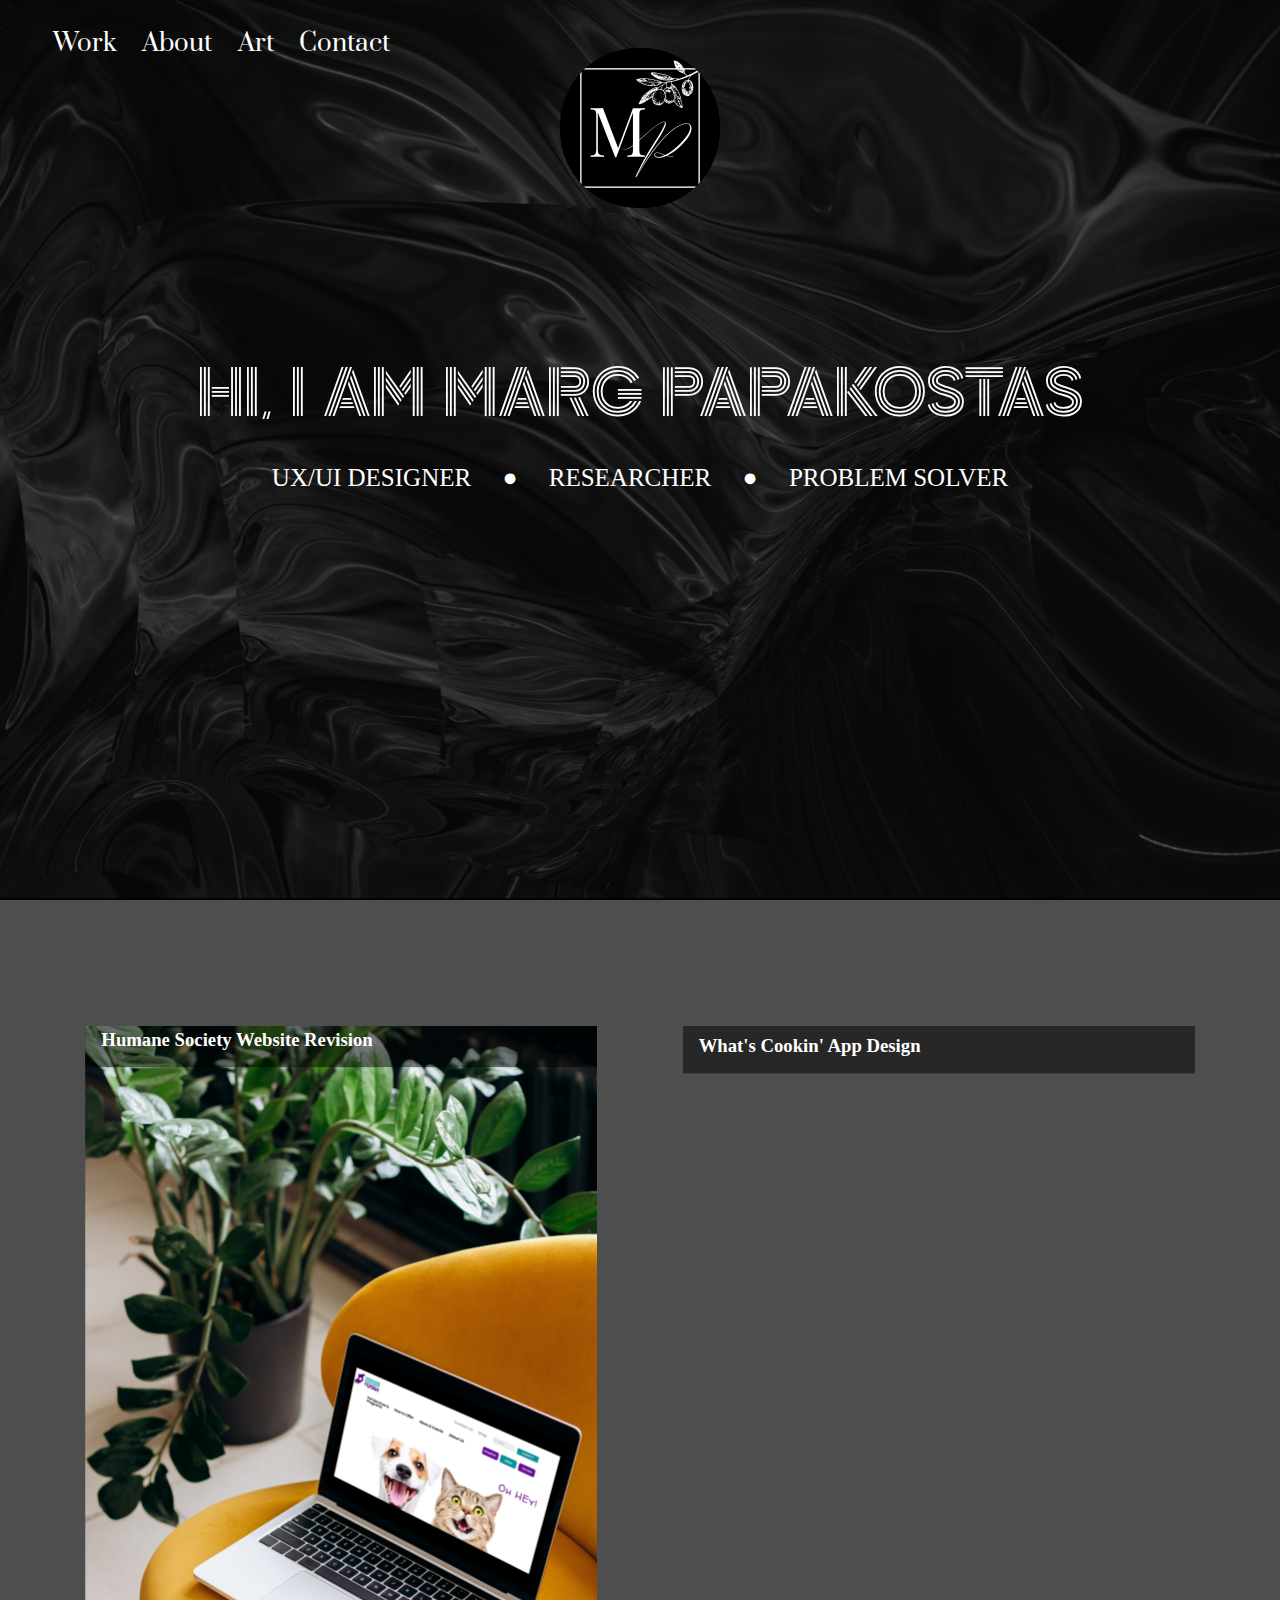
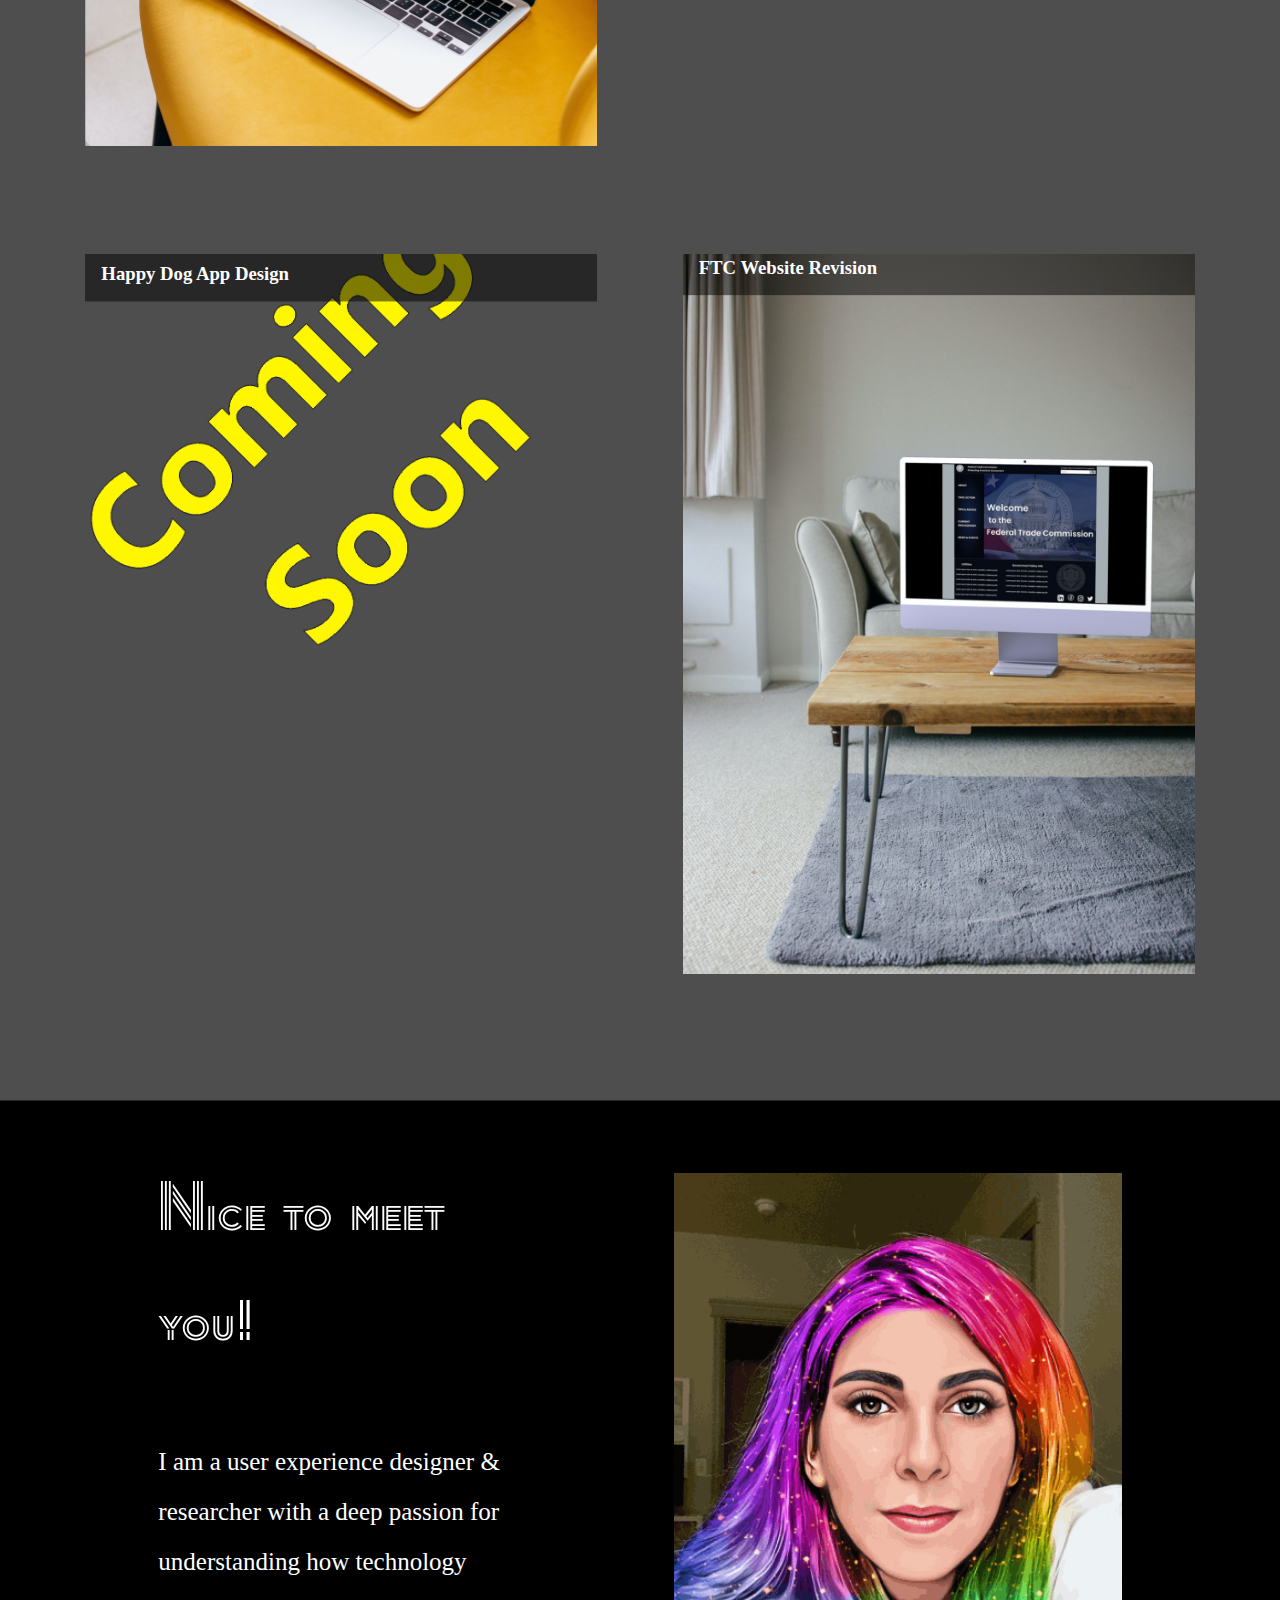
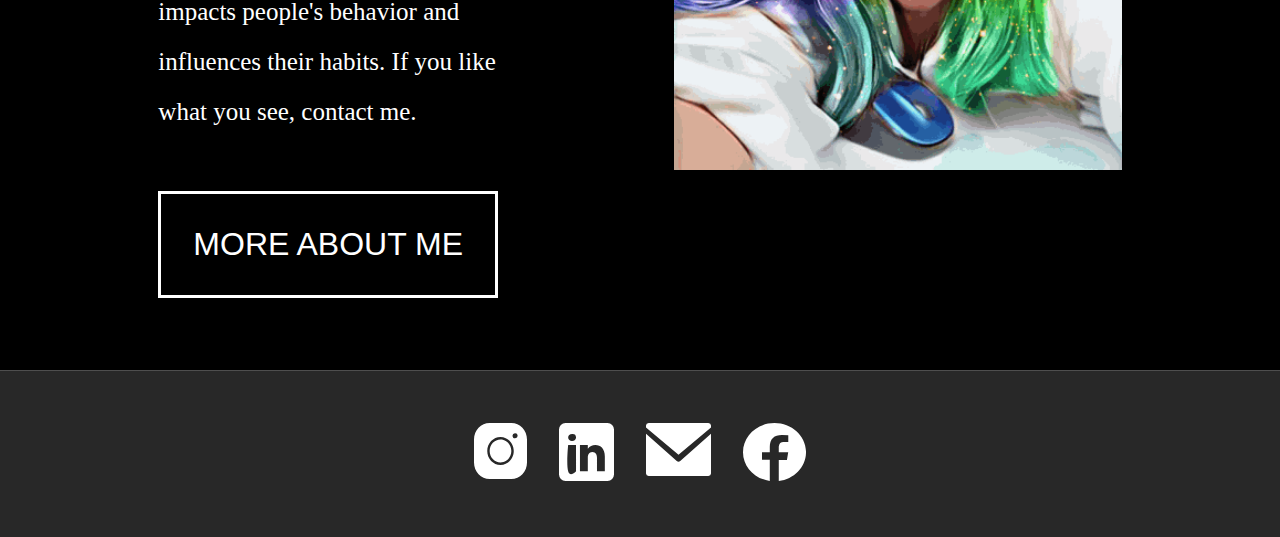
==== commit 50d9e1df: "added art to nav" ====
--- a/index.html
+++ b/index.html
@@ -9,7 +9,7 @@
 <link rel="preconnect" href="https://fonts.gstatic.com" crossorigin>
 <link href="https://fonts.googleapis.com/css2?family=Playfair+Display&family=Prata&family=Suranna&family=Zen+Tokyo+Zoo&display=swap" rel="stylesheet">
 <link rel="icon" type="image/png" href="images/favicon.svg" />
-<meta name="description" content="" /> 
+<meta name="description" content="A showcase of my UI/UX designs, plus other fun information about me and my love of art!" /> 
 <meta name="keywords" content=""> 
 <meta name="author" content="Sean Patterson | Marg Papakosta" />
 <meta name="viewport" content="width=device-width, initial-scale=1.0">
@@ -21,7 +21,7 @@
 		<ul>
 			<li><a href="">Work</a></li>
 			<li><a href="about.html">About</a></li>
-			<!--<li><a href="">Art</a></li>-->
+			<li><a href="art.html">Art</a></li>
 			<li><a href="contact.html">Contact</a></li>
 		</ul>
 	</div><!-- closes nav -->
